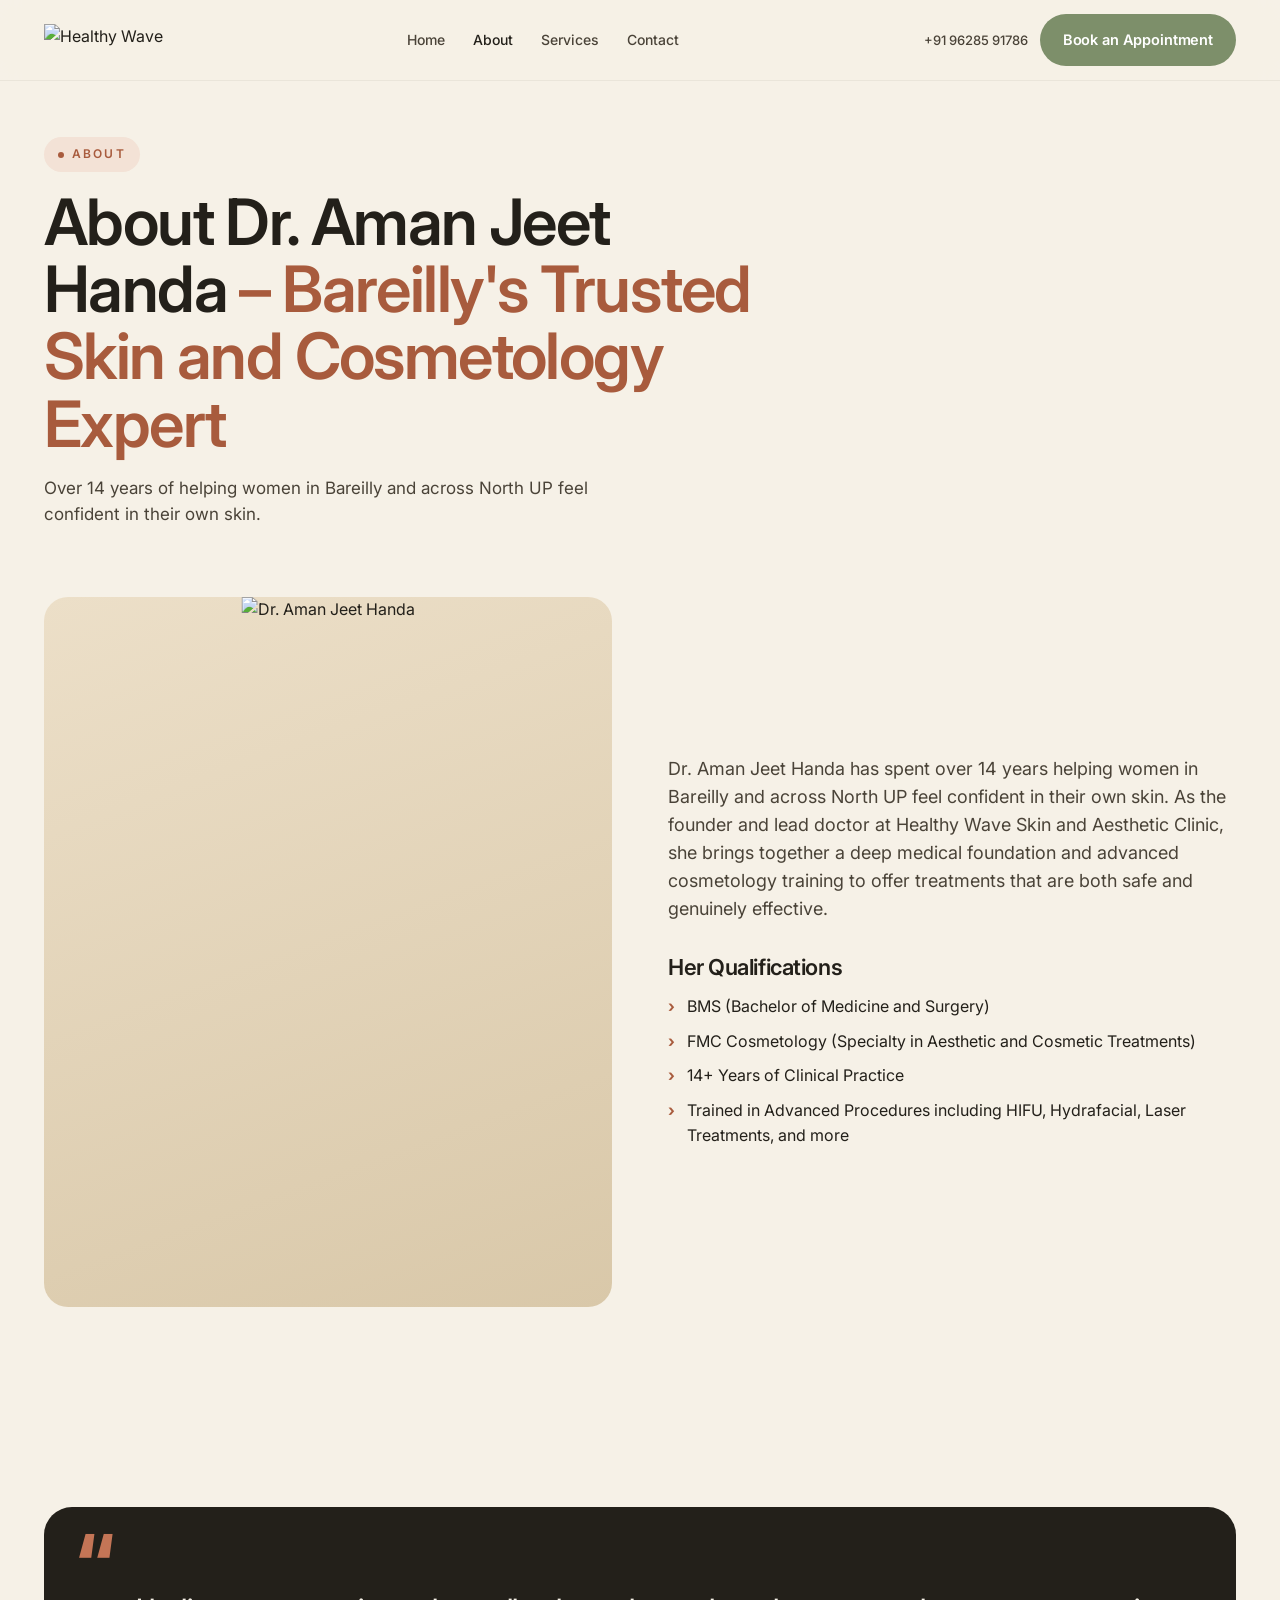
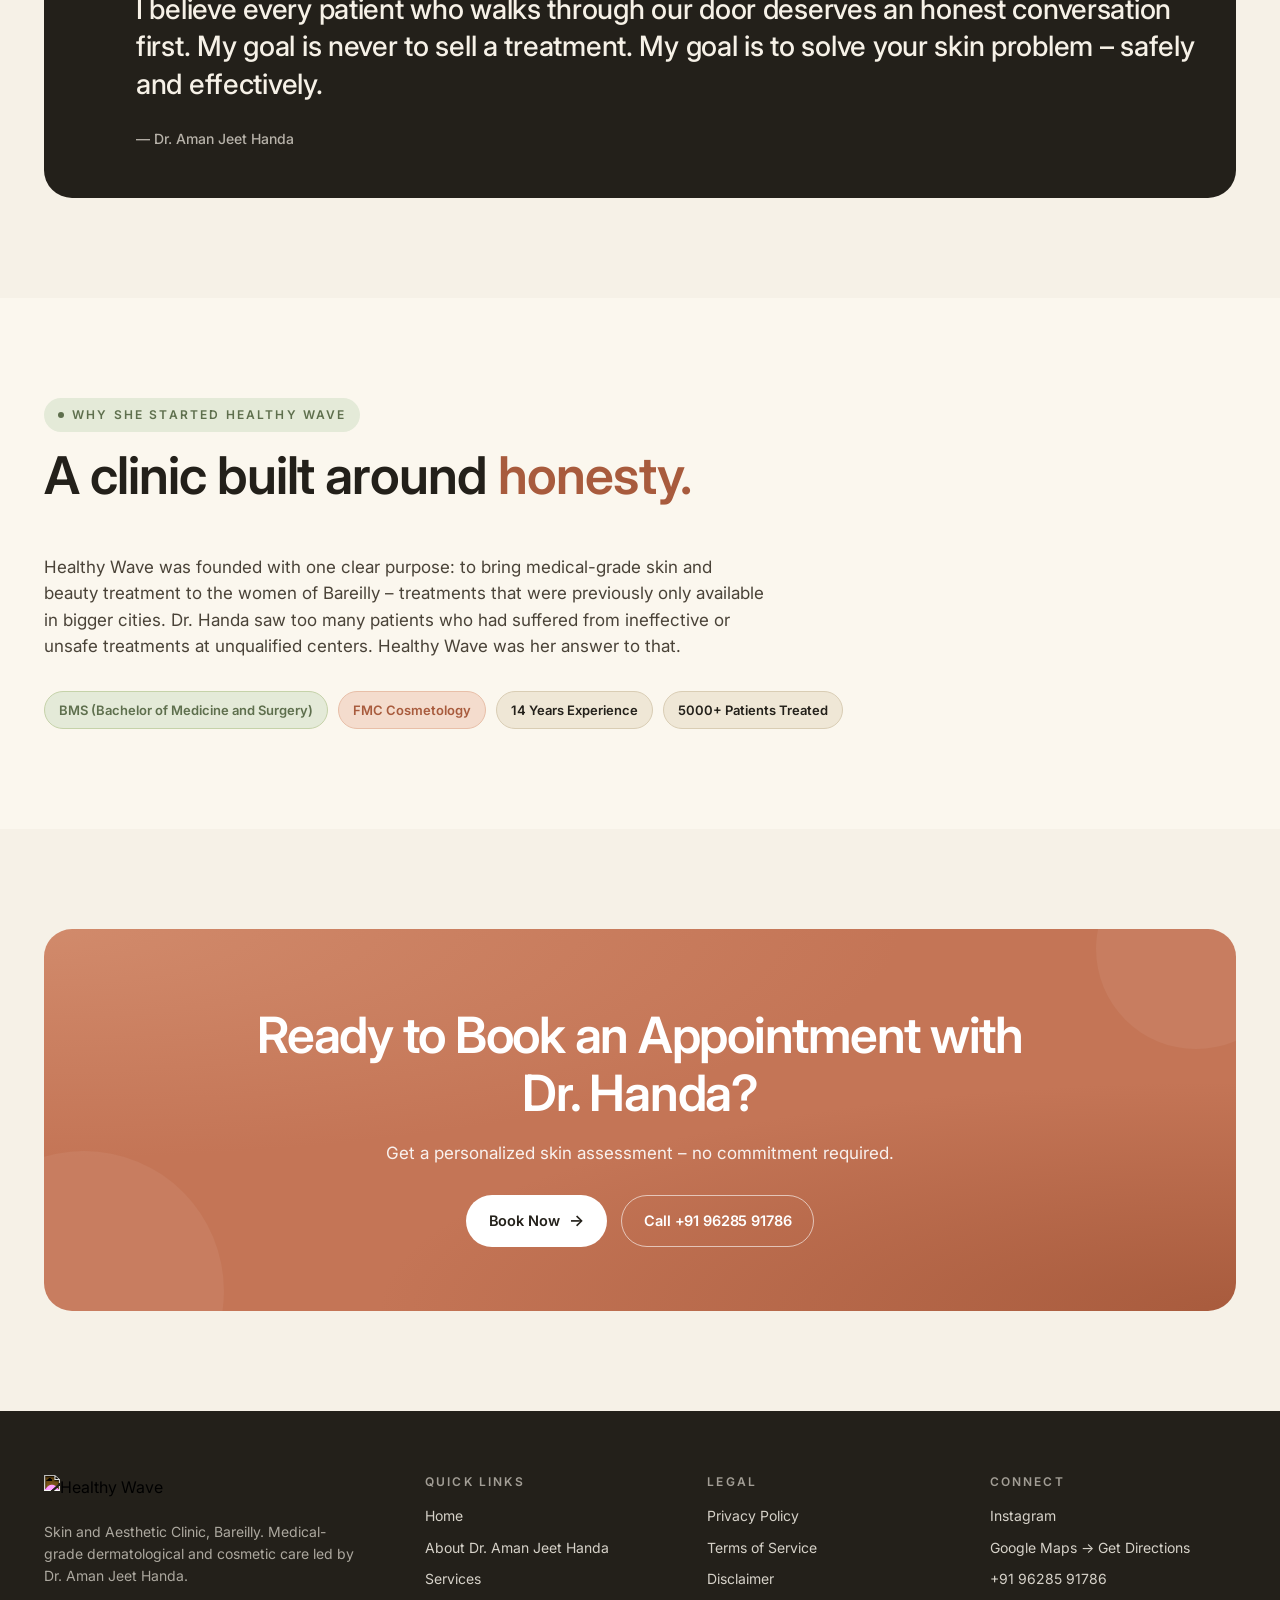
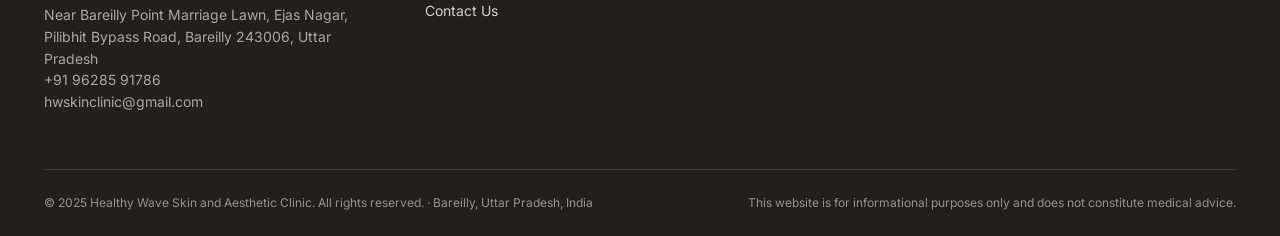
==== about.html @ a3b8bdee "Initial commit: Healthy Wave Skin and Aesthetic Clinic website" ====
<!DOCTYPE html>
<html lang="en">
<head>
<meta charset="UTF-8" />
<meta name="viewport" content="width=device-width, initial-scale=1.0" />
<title>About Dr. Aman Jeet Handa &ndash; Bareilly's Trusted Skin and Cosmetology Expert</title>
<meta name="description" content="Meet Dr. Aman Jeet Handa, founder of Healthy Wave Skin and Aesthetic Clinic in Bareilly. BMS, FMC Cosmetology, 14+ years of clinical experience." />
<link rel="preconnect" href="https://fonts.googleapis.com" />
<link rel="preconnect" href="https://fonts.gstatic.com" crossorigin />
<link href="https://fonts.googleapis.com/css2?family=Inter:wght@400;500;600;700&family=JetBrains+Mono:wght@400;500&display=swap" rel="stylesheet" />
<link rel="stylesheet" href="styles.css" />
</head>
<body>

<header class="nav">
  <div class="nav-inner">
    <a href="index.html" class="brand"><img src="assets/logo.png" alt="Healthy Wave" class="brand-logo" /></a>
    <nav class="nav-links">
      <a href="index.html">Home</a>
      <a href="about.html" class="active">About</a>
      <a href="services.html">Services</a>
      <a href="contact.html">Contact</a>
    </nav>
    <div class="nav-cta">
      <a href="tel:+919628591786" class="nav-tel">+91 96285 91786</a>
      <a href="contact.html" class="btn btn-primary">Book an Appointment</a>
      <button class="menu-btn" aria-label="Menu" id="menuBtn"><span></span></button>
    </div>
  </div>
  <div class="mobile-nav" id="mobileNav">
    <a href="index.html">Home</a><a href="about.html">About</a><a href="services.html">Services</a><a href="contact.html">Contact</a>
    <a href="tel:+919628591786">Call +91 96285 91786</a>
  </div>
</header>

<section class="page-hero">
  <div class="container">
    <span class="eyebrow dot">About</span>
    <h1>About Dr. Aman Jeet Handa <em>&ndash; Bareilly's Trusted Skin and Cosmetology Expert</em></h1>
    <p class="lead">Over 14 years of helping women in Bareilly and across North UP feel confident in their own skin.</p>
  </div>
</section>

<section style="padding-top: 12px;">
  <div class="container">
    <div class="about-hero">
      <div class="about-portrait">
        <img src="assets/dr-handa.png" alt="Dr. Aman Jeet Handa" />
      </div>
      <div>
        <p style="font-size:18px; color:var(--ink-2); margin-top:0;">Dr. Aman Jeet Handa has spent over 14 years helping women in Bareilly and across North UP feel confident in their own skin. As the founder and lead doctor at Healthy Wave Skin and Aesthetic Clinic, she brings together a deep medical foundation and advanced cosmetology training to offer treatments that are both safe and genuinely effective.</p>

        <h3 style="font-size: 22px; margin: 32px 0 14px; font-weight:600; letter-spacing:-0.02em;">Her Qualifications</h3>
        <ul style="list-style:none; padding:0; margin:0; display:flex; flex-direction:column; gap:10px;">
          <li style="display:flex; gap:12px; align-items:flex-start;"><span style="color:var(--terra-deep); font-weight:700;">&#8250;</span><span>BMS (Bachelor of Medicine and Surgery)</span></li>
          <li style="display:flex; gap:12px; align-items:flex-start;"><span style="color:var(--terra-deep); font-weight:700;">&#8250;</span><span>FMC Cosmetology (Specialty in Aesthetic and Cosmetic Treatments)</span></li>
          <li style="display:flex; gap:12px; align-items:flex-start;"><span style="color:var(--terra-deep); font-weight:700;">&#8250;</span><span>14+ Years of Clinical Practice</span></li>
          <li style="display:flex; gap:12px; align-items:flex-start;"><span style="color:var(--terra-deep); font-weight:700;">&#8250;</span><span>Trained in Advanced Procedures including HIFU, Hydrafacial, Laser Treatments, and more</span></li>
        </ul>
      </div>
    </div>
  </div>
</section>

<section>
  <div class="container">
    <div class="about-quote">
      <span class="mark">&ldquo;</span>
      <blockquote>I believe every patient who walks through our door deserves an honest conversation first. My goal is never to sell a treatment. My goal is to solve your skin problem &ndash; safely and effectively.</blockquote>
      <div class="attribution">&mdash; Dr. Aman Jeet Handa</div>
    </div>
  </div>
</section>

<section class="alt-bg">
  <div class="container">
    <div class="section-head">
      <span class="eyebrow sage dot">Why She Started Healthy Wave</span>
      <h2>A clinic built around <em style="color:var(--terra-deep); font-style:normal;">honesty.</em></h2>
    </div>
    <div style="max-width: 720px;">
      <p style="font-size: 17px; color: var(--ink-2); margin: 0;">Healthy Wave was founded with one clear purpose: to bring medical-grade skin and beauty treatment to the women of Bareilly &ndash; treatments that were previously only available in bigger cities. Dr. Handa saw too many patients who had suffered from ineffective or unsafe treatments at unqualified centers. Healthy Wave was her answer to that.</p>
    </div>

    <div class="cred-row mt-32">
      <span class="cred sage">BMS (Bachelor of Medicine and Surgery)</span>
      <span class="cred terra">FMC Cosmetology</span>
      <span class="cred">14 Years Experience</span>
      <span class="cred">5000+ Patients Treated</span>
    </div>
  </div>
</section>

<section>
  <div class="container">
    <div class="final-cta">
      <h2>Ready to Book an Appointment <em>with Dr. Handa?</em></h2>
      <p>Get a personalized skin assessment &ndash; no commitment required.</p>
      <div class="ctas">
        <a href="contact.html" class="btn btn-light">Book Now <span class="arrow">&rarr;</span></a>
        <a href="tel:+919628591786" class="btn" style="background:transparent; color:#fff; border:1px solid rgba(255,255,255,.6);">Call +91 96285 91786</a>
      </div>
    </div>
  </div>
</section>

<footer class="site">
  <div class="container">
    <div class="foot-grid">
      <div class="foot-brand">
        <a href="index.html" class="brand"><img src="assets/logo.png" alt="Healthy Wave" class="brand-logo invert" /></a>
        <p>Skin and Aesthetic Clinic, Bareilly. Medical-grade dermatological and cosmetic care led by Dr. Aman Jeet Handa.</p>
        <p style="margin-top:18px;">Near Bareilly Point Marriage Lawn, Ejas Nagar, Pilibhit Bypass Road, Bareilly 243006, Uttar Pradesh<br/><a href="tel:+919628591786">+91 96285 91786</a><br/><a href="mailto:hwskinclinic@gmail.com">hwskinclinic@gmail.com</a></p>
      </div>
      <div class="foot-col"><h5>Quick Links</h5><ul><li><a href="index.html">Home</a></li><li><a href="about.html">About Dr. Aman Jeet Handa</a></li><li><a href="services.html">Services</a></li><li><a href="contact.html">Contact Us</a></li></ul></div>
      <div class="foot-col"><h5>Legal</h5><ul><li><a href="privacy.html">Privacy Policy</a></li><li><a href="terms.html">Terms of Service</a></li><li><a href="disclaimer.html">Disclaimer</a></li></ul></div>
      <div class="foot-col"><h5>Connect</h5><ul><li><a href="https://www.instagram.com/dr.amanhanda?igsh=d2s3ZjltNW51aDdw" target="_blank" rel="noopener">Instagram</a></li><li><a href="https://maps.app.goo.gl/EHdA8AAKt6Xb3LMh7?g_st=ic" target="_blank" rel="noopener">Google Maps &rarr; Get Directions</a></li><li><a href="tel:+919628591786">+91 96285 91786</a></li></ul></div>
    </div>
    <div class="foot-bottom"><span>&copy; 2025 Healthy Wave Skin and Aesthetic Clinic. All rights reserved. &middot; Bareilly, Uttar Pradesh, India</span><span>This website is for informational purposes only and does not constitute medical advice.</span></div>
  </div>
</footer>

<script>
  const mb=document.getElementById('menuBtn'); const mn=document.getElementById('mobileNav');
  if(mb) mb.addEventListener('click', ()=>mn.classList.toggle('open'));
</script>
</body>
</html>
---- styles.css ----
/* Healthy Wave – shared styles (sans-serif system) */
:root {
  --ivory: #f6f1e7;
  --ivory-2: #efe7d6;
  --cream: #ecdfc8;
  --paper: #fbf7ee;
  --ink: #23201a;
  --ink-2: #4a4338;
  --muted: #7a715f;
  --line: #d9cdb4;
  --sage: #7d8f6a;
  --sage-deep: #5e6f4d;
  --terra: #c47556;
  --terra-deep: #a85b3d;
  --rose: #e6c0b1;
  --max: 1240px;
  --radius: 18px;
  --shadow-sm: 0 1px 2px rgba(35,32,26,.04), 0 4px 12px rgba(35,32,26,.04);
  --shadow-md: 0 6px 24px rgba(35,32,26,.08);
}

* { box-sizing: border-box; }
html, body { margin: 0; padding: 0; }
html { scroll-behavior: smooth; }
body {
  font-family: "Inter", "Manrope", system-ui, -apple-system, Segoe UI, Roboto, sans-serif;
  background: var(--ivory);
  color: var(--ink);
  font-size: 16px;
  line-height: 1.55;
  -webkit-font-smoothing: antialiased;
  text-rendering: optimizeLegibility;
}
img { max-width: 100%; display: block; }
a { color: inherit; text-decoration: none; }
button { font-family: inherit; cursor: pointer; }

.serif {
  font-family: "Inter", "Manrope", system-ui, sans-serif;
  font-weight: 600;
  letter-spacing: -0.02em;
  line-height: 1.08;
}
.italic { font-style: normal; }

h1, h2, h3, h4, h5 {
  font-family: "Inter", "Manrope", system-ui, sans-serif;
  letter-spacing: -0.02em;
  font-weight: 600;
  line-height: 1.15;
}

.eyebrow {
  display: inline-flex;
  align-items: center;
  gap: 8px;
  font-size: 12px;
  letter-spacing: 0.18em;
  text-transform: uppercase;
  color: var(--terra-deep);
  background: #f3e2d6;
  padding: 8px 14px;
  border-radius: 999px;
  font-weight: 600;
}
.eyebrow.sage { color: var(--sage-deep); background: #e4ead8; }
.eyebrow.dot::before {
  content: ""; width: 6px; height: 6px; border-radius: 50%;
  background: currentColor; display: inline-block;
}

.container { max-width: var(--max); margin: 0 auto; padding: 0 24px; }

/* BUTTONS */
.btn {
  display: inline-flex; align-items: center; gap: 10px;
  padding: 14px 22px;
  border-radius: 999px;
  font-weight: 600; font-size: 14.5px;
  letter-spacing: -0.01em;
  border: 1px solid transparent;
  transition: transform .15s ease, background .2s ease, color .2s ease, border-color .2s ease;
  white-space: nowrap;
}
.btn:hover { transform: translateY(-1px); }
.btn-primary { background: var(--sage); color: #fff; }
.btn-primary:hover { background: var(--sage-deep); }
.btn-terra { background: var(--terra); color: #fff; }
.btn-terra:hover { background: var(--terra-deep); }
.btn-ghost { background: transparent; color: var(--ink); border-color: var(--ink); }
.btn-ghost:hover { background: var(--ink); color: var(--ivory); }
.btn-light { background: #fff; color: var(--ink); }
.btn-light:hover { background: var(--ivory); }
.btn .arrow { font-size: 16px; line-height: 1; transform: translateY(-1px); }

/* NAV */
.nav {
  position: sticky; top: 0; z-index: 50;
  background: rgba(246,241,231,0.86);
  backdrop-filter: saturate(140%) blur(10px);
  -webkit-backdrop-filter: saturate(140%) blur(10px);
  border-bottom: 1px solid rgba(35,32,26,0.06);
}
.nav-inner {
  display: flex; align-items: center; justify-content: space-between;
  padding: 14px 24px;
  max-width: var(--max);
  margin: 0 auto;
  gap: 16px;
}
.brand {
  display: inline-flex; align-items: center; gap: 10px;
}
.brand-logo {
  height: 32px; width: auto; display: block;
}
.brand-logo.invert { filter: invert(1) brightness(2); }
.nav-links { display: none; gap: 28px; font-size: 14px; font-weight: 500; }
.nav-links a { color: var(--ink-2); transition: color .15s; }
.nav-links a:hover, .nav-links a.active { color: var(--ink); }
.nav-cta { display: flex; align-items: center; gap: 12px; }
.nav-tel { display: none; font-size: 13px; color: var(--ink-2); font-weight: 500; }
.menu-btn {
  background: transparent; border: 1px solid var(--ink); color: var(--ink);
  width: 40px; height: 40px; border-radius: 50%;
  display: inline-flex; align-items: center; justify-content: center;
}
.menu-btn span { width: 16px; height: 2px; background: currentColor; position: relative; display: inline-block; }
.menu-btn span::before, .menu-btn span::after {
  content:""; position:absolute; left:0; width:100%; height:2px; background:currentColor;
}
.menu-btn span::before { top:-5px; }
.menu-btn span::after { top:5px; }
.mobile-nav {
  display: none;
  border-top: 1px solid rgba(35,32,26,.08);
  padding: 12px 24px 20px;
  background: var(--ivory);
}
.mobile-nav.open { display: block; }
.mobile-nav a {
  display: block; padding: 12px 4px;
  font-size: 16px; border-bottom: 1px solid rgba(35,32,26,.06);
  font-weight: 500;
}
.mobile-nav a:last-child { border-bottom: 0; }

@media (min-width: 860px) {
  .nav-links { display: flex; }
  .nav-tel { display: inline-flex; }
  .menu-btn { display: none; }
}

/* SECTIONS */
section { padding: 72px 0; position: relative; }
@media (min-width: 860px) { section { padding: 100px 0; } }

.section-head { max-width: 760px; margin-bottom: 48px; }
.section-head h2 { margin: 14px 0 14px; font-size: clamp(32px, 4.5vw, 52px); font-weight: 600; }
.section-head .sub { color: var(--ink-2); font-size: 17px; max-width: 620px; }

/* HERO */
.hero { padding-top: 36px; padding-bottom: 60px; }
.hero-grid { display: grid; gap: 36px; grid-template-columns: 1fr; align-items: center; }
@media (min-width: 960px) {
  .hero-grid { grid-template-columns: 1.05fr 1fr; gap: 56px; }
  .hero { padding-top: 48px; padding-bottom: 96px; }
}
.hero h1 {
  font-size: clamp(40px, 6vw, 72px);
  margin: 18px 0 22px;
  font-weight: 600;
  letter-spacing: -0.025em;
  line-height: 1.05;
}
.hero h1 em { font-style: normal; color: var(--terra-deep); font-weight: 600; }
.hero p.lead { font-size: 17px; color: var(--ink-2); max-width: 540px; margin: 0 0 28px; }
.hero-ctas { display: flex; flex-wrap: wrap; gap: 14px; align-items: center; }
.hero-call { font-size: 14px; color: var(--ink-2); }
.hero-call a { color: var(--ink); border-bottom: 1px solid currentColor; padding-bottom: 1px; font-weight: 500; }
.hero-trust { margin-top: 26px; font-size: 13px; color: var(--muted); display: inline-flex; align-items: center; gap: 8px; }
.hero-trust::before { content: ""; width: 22px; height: 1px; background: var(--muted); }

.hero-stage {
  position: relative;
  aspect-ratio: 4/5;
  border-radius: 24px;
  overflow: hidden;
  background: linear-gradient(160deg, #ecdfc8 0%, #d9c8a9 100%);
}
.hero-stage img.portrait {
  position: absolute;
  bottom: 0; left: 50%;
  transform: translateX(-50%);
  height: 100%;
  width: auto;
  object-fit: contain;
  object-position: bottom center;
}
.hero-stage .pill {
  position: absolute;
  background: rgba(255,255,255,.94);
  border-radius: 999px;
  padding: 8px 14px;
  font-size: 13px; font-weight: 600;
  display: inline-flex; align-items: center; gap: 8px;
  box-shadow: var(--shadow-sm);
  z-index: 2;
}
.hero-stage .pill .dot { width: 8px; height: 8px; border-radius: 50%; background: var(--sage); }
.hero-stage .pill.terra .dot { background: var(--terra); }
.hero-stage .pill.tl { top: 18px; left: 18px; }
.hero-stage .pill.br { bottom: 22px; right: 18px; }
.hero-stage .pill.bl { bottom: 78px; left: 18px; }

.hero-side { display: none; flex-direction: column; gap: 16px; }
.hero-side .small-stage { aspect-ratio: 4/5; border-radius: 22px; overflow: hidden; background: var(--ivory-2); position: relative; }
.hero-side .card { background: #fff; border-radius: 18px; padding: 18px; box-shadow: var(--shadow-sm); }
.hero-side .card h4 { margin: 0 0 4px; font-size: 18px; font-weight: 600; }
.hero-side .card p { margin: 0; font-size: 13px; color: var(--ink-2); }
.hero-side .play { display: inline-flex; align-items: center; gap: 10px; margin-top: 10px; font-size: 13px; font-weight: 600; }
.hero-side .play .ring {
  width: 36px; height: 36px; border-radius: 50%;
  background: var(--terra); color: #fff;
  display: inline-flex; align-items: center; justify-content: center;
  font-size: 12px;
}

@media (min-width: 1100px) {
  .hero-grid { grid-template-columns: 1fr 1.05fr 0.7fr; }
  .hero-side { display: flex; }
}

/* IMAGE PLACEHOLDERS */
.img-ph {
  position: relative; width: 100%; height: 100%;
  background:
    repeating-linear-gradient(135deg, rgba(35,32,26,0.04) 0 12px, rgba(35,32,26,0.0) 12px 26px),
    linear-gradient(160deg, var(--cream) 0%, var(--ivory-2) 100%);
  display: flex; align-items: center; justify-content: center;
  color: var(--ink-2);
}
.img-ph.sage { background: repeating-linear-gradient(135deg, rgba(35,32,26,0.05) 0 12px, rgba(35,32,26,0) 12px 26px), linear-gradient(160deg, #d3dec1 0%, #aebd95 100%); }
.img-ph.terra { background: repeating-linear-gradient(135deg, rgba(255,255,255,.06) 0 12px, rgba(255,255,255,0) 12px 26px), linear-gradient(160deg, #e2a98e 0%, #c47556 100%); color: #fff; }
.img-ph.dark { background: repeating-linear-gradient(135deg, rgba(255,255,255,0.04) 0 12px, rgba(255,255,255,0) 12px 26px), linear-gradient(160deg, #3a3528 0%, #23201a 100%); color: var(--ivory); }
.img-ph .label {
  font-family: "JetBrains Mono", ui-monospace, Menlo, Consolas, monospace;
  font-size: 11px; letter-spacing: 0.06em; text-transform: uppercase;
  background: rgba(255,255,255,.7);
  padding: 6px 10px; border-radius: 4px;
  color: var(--ink);
}
.img-ph.terra .label, .img-ph.dark .label, .img-ph.sage .label { background: rgba(255,255,255,.85); }

/* TRUST BAR */
.trust { background: var(--ink); color: var(--ivory); border-radius: 24px; padding: 28px 24px; }
.trust-grid { display: grid; gap: 24px; grid-template-columns: repeat(2, 1fr); }
@media (min-width: 760px) { .trust-grid { grid-template-columns: repeat(4, 1fr); } }
.trust-item .num {
  font-family: "Inter", "Manrope", sans-serif;
  font-weight: 600;
  font-size: clamp(32px, 4.2vw, 46px); line-height: 1;
  color: #fff; letter-spacing: -0.03em;
}
.trust-item .num em { font-style: normal; color: var(--rose); font-weight: 600; }
.trust-item .lbl { margin-top: 10px; font-size: 13px; color: rgba(246,241,231,.7); }

/* CONCERN GRID */
.concerns { display: grid; gap: 14px; grid-template-columns: 1fr 1fr; }
@media (min-width: 720px) { .concerns { grid-template-columns: repeat(3, 1fr); } }
@media (min-width: 1000px) { .concerns { grid-template-columns: repeat(5, 1fr); } }
.concern-card {
  background: #fff;
  border: 1px solid var(--line);
  border-radius: 16px;
  padding: 22px 18px;
  display: flex; flex-direction: column; gap: 14px;
  min-height: 150px;
  transition: transform .2s ease, border-color .2s ease, background .2s ease;
}
.concern-card:hover { transform: translateY(-2px); border-color: var(--sage); background: #fdfbf5; }
.concern-card .glyph {
  width: 40px; height: 40px; border-radius: 12px;
  background: var(--ivory-2);
  display: inline-flex; align-items: center; justify-content: center;
  color: var(--sage-deep);
  flex: none;
}
.concern-card .glyph svg { width: 22px; height: 22px; }
.concern-card .glyph.terra { background: #f4dccd; color: var(--terra-deep); }
.concern-card h3 { margin: 0; font-size: 15px; font-weight: 600; line-height: 1.3; letter-spacing: -0.01em; }

/* TREATMENTS */
.treatments { display: grid; gap: 16px; grid-template-columns: 1fr; }
@media (min-width: 720px) { .treatments { grid-template-columns: repeat(2, 1fr); } }
@media (min-width: 1000px) { .treatments { grid-template-columns: repeat(3, 1fr); } }
.treatment {
  background: var(--paper);
  border-radius: 22px;
  padding: 28px;
  display: flex; flex-direction: column; gap: 14px;
  border: 1px solid var(--line);
  position: relative;
  transition: background .2s ease, transform .2s ease;
}
.treatment:hover { background: #fff; transform: translateY(-2px); }
.treatment .num { font-weight: 600; color: var(--terra-deep); font-size: 13px; letter-spacing: 0.08em; }
.treatment h3 { margin: 0; font-size: 22px; font-weight: 600; letter-spacing: -0.02em; line-height: 1.2; }
.treatment p { margin: 0; color: var(--ink-2); font-size: 15px; }
.treatment .arrow {
  position: absolute; top: 24px; right: 24px;
  width: 36px; height: 36px; border-radius: 50%;
  border: 1px solid var(--line);
  display: inline-flex; align-items: center; justify-content: center;
  transition: background .2s, color .2s;
}
.treatment:hover .arrow { background: var(--ink); color: var(--ivory); border-color: var(--ink); }

/* WHY US */
.reasons { display: grid; gap: 18px; grid-template-columns: 1fr; }
@media (min-width: 720px) { .reasons { grid-template-columns: repeat(2, 1fr); } }
.reason { background: #fff; border-radius: 22px; padding: 32px; border: 1px solid var(--line); display: flex; flex-direction: column; gap: 16px; }
.reason .glyph {
  width: 44px; height: 44px; border-radius: 12px;
  background: #e4ead8; color: var(--sage-deep);
  display: inline-flex; align-items: center; justify-content: center;
  font-size: 18px; font-weight: 700;
}
.reason .glyph svg { width: 22px; height: 22px; }
.reason:nth-child(2) .glyph { background: #f4dccd; color: var(--terra-deep); }
.reason:nth-child(3) .glyph { background: #e6dfcc; color: var(--ink); }
.reason:nth-child(4) .glyph { background: #efe2db; color: var(--terra-deep); }
.reason h3 { margin: 0; font-size: 22px; font-weight: 600; letter-spacing: -0.02em; line-height: 1.2; }
.reason p { margin: 0; color: var(--ink-2); font-size: 15px; }

/* DOCTOR */
.doctor { display: grid; gap: 36px; grid-template-columns: 1fr; align-items: start; }
@media (min-width: 960px) { .doctor { grid-template-columns: 0.85fr 1fr; gap: 64px; } }
.doctor-portrait {
  aspect-ratio: 4/5; border-radius: 24px; overflow: hidden;
  background: linear-gradient(160deg, #ecdfc8 0%, #d9c8a9 100%);
  position: relative;
}
.doctor-portrait img {
  position: absolute; bottom: 0; left: 50%;
  transform: translateX(-50%);
  height: 100%; width: auto; object-fit: contain; object-position: bottom center;
}
.doctor-portrait .badge {
  position: absolute; left: 18px; bottom: 18px;
  background: rgba(255,255,255,.94);
  padding: 12px 14px; border-radius: 14px;
  font-size: 12px; font-weight: 600;
  box-shadow: var(--shadow-sm);
  z-index: 2;
}
.doctor-portrait .badge .name { font-size: 16px; font-weight: 700; display: block; }
.doctor h2 { font-size: clamp(34px, 4.5vw, 52px); margin: 12px 0 22px; font-weight: 600; letter-spacing: -0.025em; }
.doctor p { color: var(--ink-2); font-size: 16px; margin: 0 0 16px; }
.cred-row { display: flex; flex-wrap: wrap; gap: 10px; margin-top: 24px; }
.cred {
  background: var(--ivory-2);
  border: 1px solid var(--line);
  padding: 8px 14px; border-radius: 999px;
  font-size: 13px; font-weight: 600;
}
.cred.sage { background: #e4ead8; border-color: #c5d2a9; color: var(--sage-deep); }
.cred.terra { background: #f4dccd; border-color: #e8bfa8; color: var(--terra-deep); }

/* TESTIMONIALS */
.testi-grid { display: grid; gap: 20px; grid-template-columns: 1fr; }
@media (min-width: 760px) { .testi-grid { grid-template-columns: repeat(3, 1fr); } }
.testi { background: #fff; border-radius: 18px; padding: 28px; position: relative; box-shadow: var(--shadow-sm); border: 1px solid var(--line); }
.testi:nth-child(2) { transform: rotate(-1deg); background: #fdf5e8; }
.testi:nth-child(3) { transform: rotate(0.6deg); }
.testi .quote {
  font-size: 16px; font-weight: 500;
  line-height: 1.45;
  color: var(--ink);
  margin: 0 0 24px;
  letter-spacing: -0.005em;
}
.testi .who { display: flex; align-items: center; gap: 12px; font-size: 13px; }
.testi .avatar {
  width: 36px; height: 36px; border-radius: 50%;
  background: var(--cream);
  display: inline-flex; align-items: center; justify-content: center;
  font-size: 14px; font-weight: 700;
  color: var(--terra-deep);
}
.testi .avatar.sage { background: #cdd9b6; color: var(--sage-deep); }
.testi .avatar.terra { background: #efc8b4; color: var(--terra-deep); }
.testi .who-name { font-weight: 600; }
.testi .who-loc { color: var(--muted); }
.testi .pin {
  position: absolute; top: -8px; left: 22px;
  width: 14px; height: 14px; border-radius: 50%;
  background: var(--terra);
  box-shadow: 0 4px 8px rgba(196,117,86,.4);
}
.testi:nth-child(2) .pin { background: var(--sage); box-shadow: 0 4px 8px rgba(125,143,106,.4); }

/* FAQ */
.faq { display: grid; gap: 56px; grid-template-columns: 1fr; }
@media (min-width: 900px) { .faq { grid-template-columns: 0.7fr 1fr; gap: 72px; } }
.faq-list { display: flex; flex-direction: column; }
.faq-item { border-top: 1px solid var(--line); padding: 22px 0; }
.faq-item:last-child { border-bottom: 1px solid var(--line); }
.faq-q {
  display: flex; align-items: center; justify-content: space-between;
  cursor: pointer; gap: 18px;
  font-size: 17px; font-weight: 600; line-height: 1.35;
  letter-spacing: -0.01em;
  color: var(--ink); list-style: none;
}
.faq-q::-webkit-details-marker { display: none; }
.faq-q .plus {
  flex: none;
  width: 32px; height: 32px; border-radius: 50%;
  border: 1px solid var(--ink-2);
  display: inline-flex; align-items: center; justify-content: center;
  font-size: 16px; transition: transform .2s;
}
details[open] .faq-q .plus { transform: rotate(45deg); background: var(--ink); color: var(--ivory); border-color: var(--ink); }
.faq-a { margin-top: 14px; color: var(--ink-2); font-size: 15px; max-width: 60ch; }

/* FINAL CTA */
.final-cta {
  background:
    radial-gradient(120% 100% at 0% 0%, #d18a6b 0%, transparent 60%),
    radial-gradient(120% 100% at 100% 100%, #a85b3d 0%, transparent 60%),
    var(--terra);
  color: #fff;
  border-radius: 28px;
  padding: 64px 32px;
  text-align: center;
  position: relative; overflow: hidden;
}
.final-cta::before, .final-cta::after { content: ""; position: absolute; border-radius: 50%; background: rgba(255,255,255,.06); }
.final-cta::before { width: 280px; height: 280px; left: -100px; bottom: -120px; }
.final-cta::after { width: 200px; height: 200px; right: -60px; top: -80px; }
.final-cta h2 { font-size: clamp(32px, 4.5vw, 50px); margin: 14px auto 18px; max-width: 780px; font-weight: 600; letter-spacing: -0.025em; }
.final-cta h2 em { font-style: normal; }
.final-cta p { max-width: 560px; margin: 0 auto 28px; opacity: .9; font-size: 17px; }
.final-cta .ctas { display: inline-flex; flex-wrap: wrap; gap: 14px; justify-content: center; }

/* FOOTER */
footer.site { background: var(--ink); color: var(--ivory); padding: 64px 0 24px; }
.foot-grid { display: grid; gap: 36px; grid-template-columns: 1fr; }
@media (min-width: 760px) { .foot-grid { grid-template-columns: 1.4fr 1fr 1fr 1fr; } }
.foot-brand .brand { color: #fff; }
.foot-brand p { color: rgba(246,241,231,.65); margin: 14px 0 0; font-size: 14px; max-width: 320px; }
.foot-brand a { color: rgba(246,241,231,.65); }
.foot-brand a:hover { color: #fff; }
.foot-col h5 { font-size: 12px; letter-spacing: 0.18em; text-transform: uppercase; color: rgba(246,241,231,.6); margin: 0 0 16px; font-weight: 600; }
.foot-col ul { list-style: none; padding: 0; margin: 0; display: flex; flex-direction: column; gap: 10px; font-size: 14px; }
.foot-col a { color: rgba(246,241,231,.85); }
.foot-col a:hover { color: #fff; }
.foot-bottom {
  margin-top: 56px; padding-top: 24px;
  border-top: 1px solid rgba(246,241,231,.12);
  font-size: 12px; color: rgba(246,241,231,.55);
  display: flex; justify-content: space-between; gap: 16px; flex-wrap: wrap;
}

/* LEGAL */
.legal { padding: 56px 0 96px; }
.legal h1 { font-size: clamp(36px, 5vw, 60px); letter-spacing: -0.025em; margin: 24px 0 6px; font-weight: 600; }
.legal .meta { color: var(--muted); font-size: 14px; margin-bottom: 32px; }
.legal-body { max-width: 760px; }
.legal-body h2 { font-size: 24px; margin: 48px 0 12px; font-weight: 600; letter-spacing: -0.02em; }
.legal-body h3 { font-size: 17px; margin: 28px 0 8px; font-weight: 600; }
.legal-body p, .legal-body li { color: var(--ink-2); font-size: 16px; line-height: 1.7; }
.legal-body ul { padding-left: 22px; }
.legal-body blockquote { margin: 18px 0; padding: 16px 22px; border-left: 3px solid var(--terra); background: var(--paper); color: var(--ink-2); border-radius: 4px; }
.legal-body a { border-bottom: 1px solid currentColor; }

/* PAGE HEADERS */
.page-hero { padding: 56px 0 40px; position: relative; }
.page-hero h1 {
  font-size: clamp(38px, 5.5vw, 64px);
  margin: 16px 0 18px;
  letter-spacing: -0.025em;
  font-weight: 600;
  max-width: 18ch;
  line-height: 1.05;
}
.page-hero h1 em { font-style: normal; color: var(--terra-deep); font-weight: 600; }
.page-hero .lead { color: var(--ink-2); font-size: 17px; max-width: 620px; }

/* ABOUT */
.about-hero { display: grid; gap: 36px; grid-template-columns: 1fr; }
@media (min-width: 960px) { .about-hero { grid-template-columns: 1fr 1fr; gap: 56px; align-items: center; } }
.about-portrait {
  aspect-ratio: 4/5; border-radius: 24px; overflow: hidden;
  background: linear-gradient(160deg, #ecdfc8 0%, #d9c8a9 100%);
  position: relative;
}
.about-portrait img {
  position: absolute; bottom: 0; left: 50%;
  transform: translateX(-50%);
  height: 100%; width: auto; object-fit: contain; object-position: bottom center;
}
.about-quote { background: var(--ink); color: var(--ivory); border-radius: 28px; padding: 48px 36px; position: relative; }
.about-quote .mark { font-size: 88px; line-height: .8; color: var(--terra); position: absolute; top: 24px; left: 32px; font-weight: 700; }
.about-quote blockquote { font-size: clamp(20px, 2.4vw, 28px); font-weight: 500; line-height: 1.35; margin: 36px 0 24px; padding-left: 56px; letter-spacing: -0.01em; }
.about-quote .attribution { font-size: 14px; color: rgba(246,241,231,.7); padding-left: 56px; font-weight: 500; }

/* SERVICES */
.svc-card { background: #fff; border: 1px solid var(--line); border-radius: 22px; padding: 28px; display: flex; flex-direction: column; gap: 14px; }
.svc-card h3 { font-size: 22px; margin: 0; font-weight: 600; letter-spacing: -0.02em; line-height: 1.2; }
.svc-card .who { color: var(--terra-deep); font-size: 12px; font-weight: 600; text-transform: uppercase; letter-spacing: .12em; }
.svc-card p { color: var(--ink-2); margin: 0; font-size: 15px; }
.svc-card .link { margin-top: auto; padding-top: 12px; font-size: 14px; font-weight: 600; color: var(--ink); display: inline-flex; align-items: center; gap: 6px; border-top: 1px solid var(--line); }
.svc-card .num { font-weight: 600; color: var(--terra-deep); font-size: 13px; letter-spacing: 0.08em; }

/* CONTACT */
.contact-grid { display: grid; gap: 36px; grid-template-columns: 1fr; }
@media (min-width: 960px) { .contact-grid { grid-template-columns: 1fr 1fr; gap: 56px; } }
.info-card { background: var(--paper); border: 1px solid var(--line); border-radius: 22px; padding: 28px; display: flex; flex-direction: column; gap: 18px; }
.info-row { display: flex; gap: 14px; align-items: flex-start; }
.info-row .glyph { width: 38px; height: 38px; border-radius: 10px; background: var(--ivory-2); display: inline-flex; align-items: center; justify-content: center; flex: none; color: var(--sage-deep); }
.info-row .glyph svg { width: 18px; height: 18px; }
.info-row strong { display: block; font-size: 14px; margin-bottom: 4px; font-weight: 600; }
.info-row span { color: var(--ink-2); font-size: 15px; }
.info-row a { border-bottom: 1px solid currentColor; }
.map-ph { height: 320px; border-radius: 18px; overflow: hidden; }
.map-ph iframe { width: 100%; height: 100%; border: 0; display: block; }

.form-card { background: #fff; border: 1px solid var(--line); border-radius: 22px; padding: 28px; }
.form-card h3 { font-size: 22px; margin: 0 0 6px; font-weight: 600; letter-spacing: -0.02em; }
.form-card .subtle { color: var(--ink-2); margin: 0 0 22px; font-size: 14px; }
.field { display: flex; flex-direction: column; gap: 6px; margin-bottom: 16px; }
.field label { font-size: 13px; font-weight: 600; color: var(--ink); }
.field input, .field select, .field textarea {
  font-family: inherit; font-size: 15px;
  padding: 12px 14px;
  border: 1px solid var(--line);
  border-radius: 12px; background: var(--ivory);
  color: var(--ink);
  transition: border-color .15s, background .15s;
}
.field input:focus, .field select:focus, .field textarea:focus { outline: none; border-color: var(--sage); background: #fff; }
.field-row { display: grid; gap: 16px; grid-template-columns: 1fr; }
@media (min-width: 600px) { .field-row { grid-template-columns: 1fr 1fr; } }
.form-card button[type="submit"] {
  width: 100%; margin-top: 6px;
  padding: 16px; font-size: 15px; font-weight: 600;
  background: var(--ink); color: var(--ivory);
  border: 0; border-radius: 999px;
}
.form-card .reassure { font-size: 12px; color: var(--muted); margin: 14px 0 0; text-align: center; }
.form-success { background: #e4ead8; color: var(--sage-deep); padding: 14px; border-radius: 12px; font-size: 14px; font-weight: 600; text-align: center; margin-top: 8px; }

/* UTILITIES */
.text-center { text-align: center; }
.mt-0 { margin-top: 0; }
.mt-12 { margin-top: 12px; }
.mt-24 { margin-top: 24px; }
.mt-32 { margin-top: 32px; }
.section-divider { height: 1px; background: var(--line); margin: 0; border: 0; }
.tag-row { display: flex; flex-wrap: wrap; gap: 8px; }
.tag { background: #fff; border: 1px solid var(--line); padding: 8px 14px; border-radius: 999px; font-size: 13px; color: var(--ink-2); }
.alt-bg { background: var(--paper); }
.dark-bg { background: var(--ink); color: var(--ivory); }
.dark-bg .eyebrow.sage { background: rgba(125,143,106,.2); color: #c5d2a9; }
.dark-bg p { color: rgba(246,241,231,.75); }

/* hours block */
.hours-list { display: flex; flex-direction: column; gap: 4px; color: var(--ink-2); font-size: 14px; }
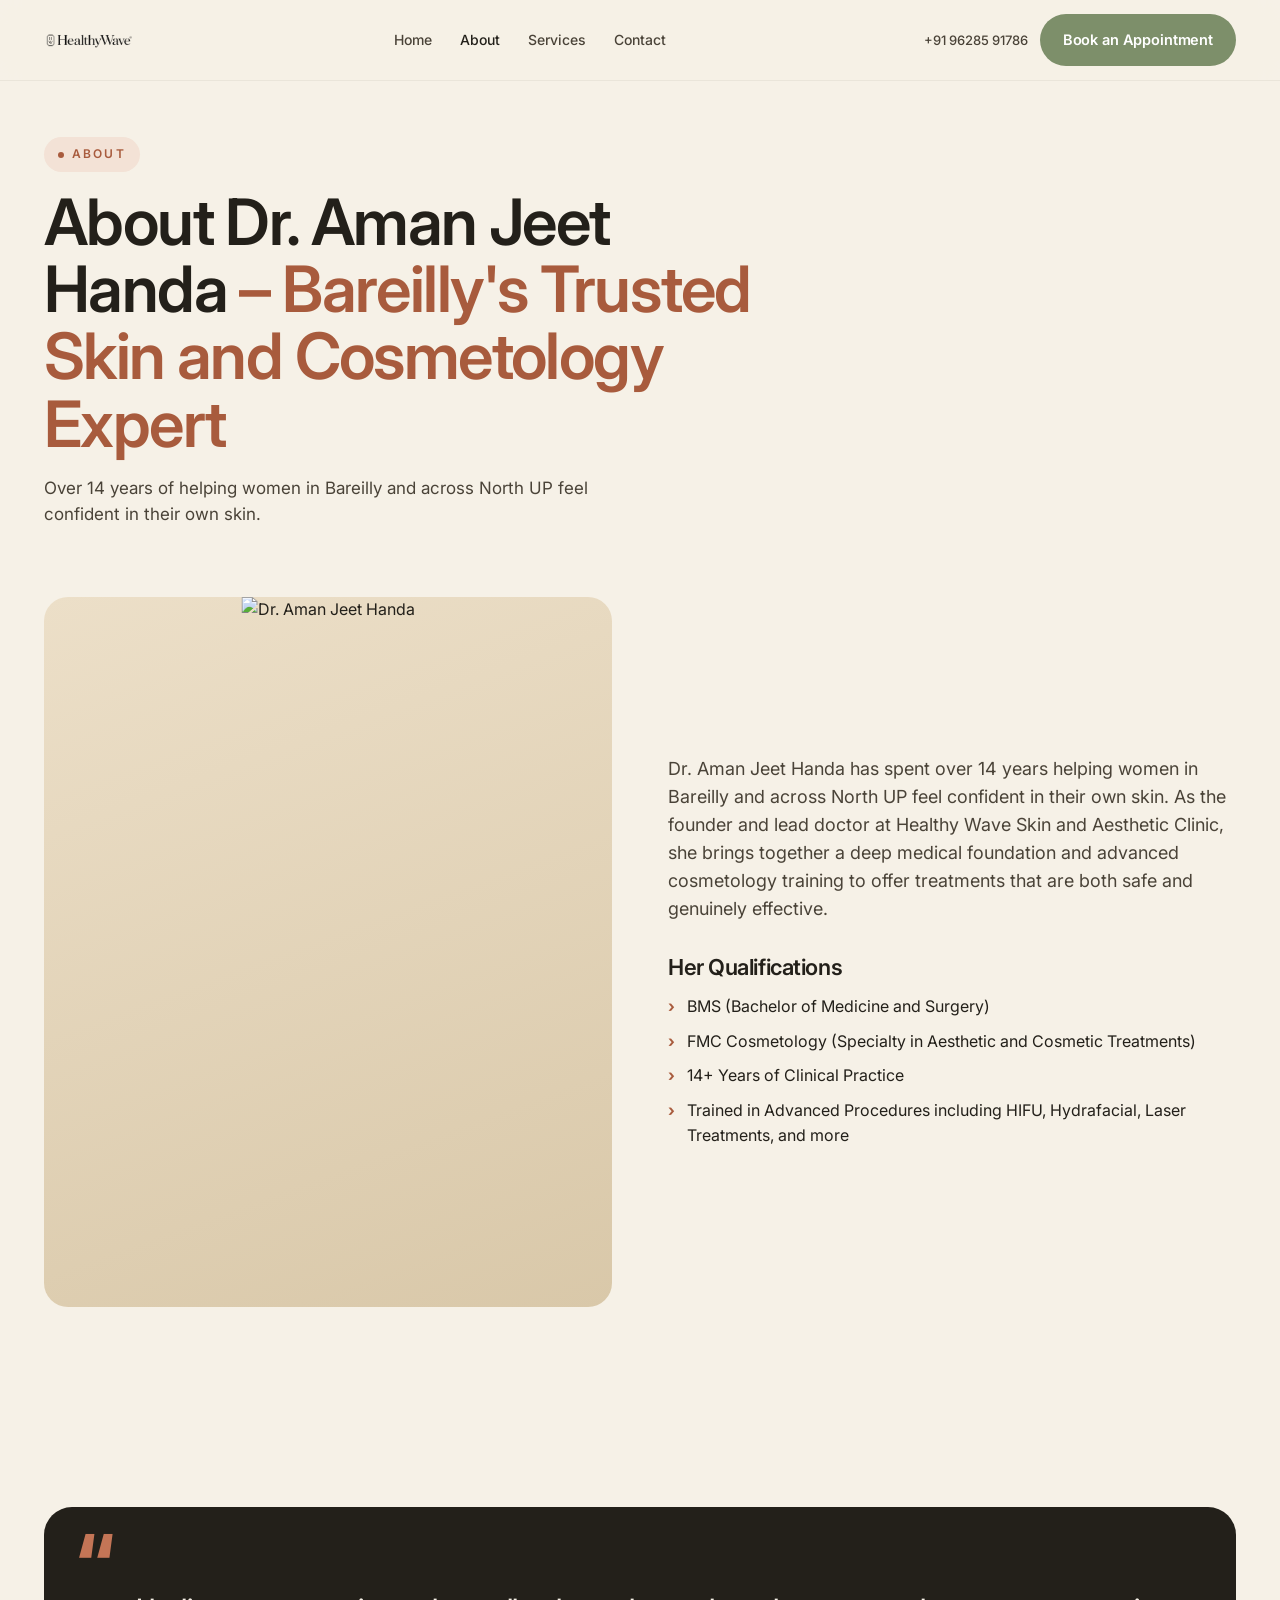
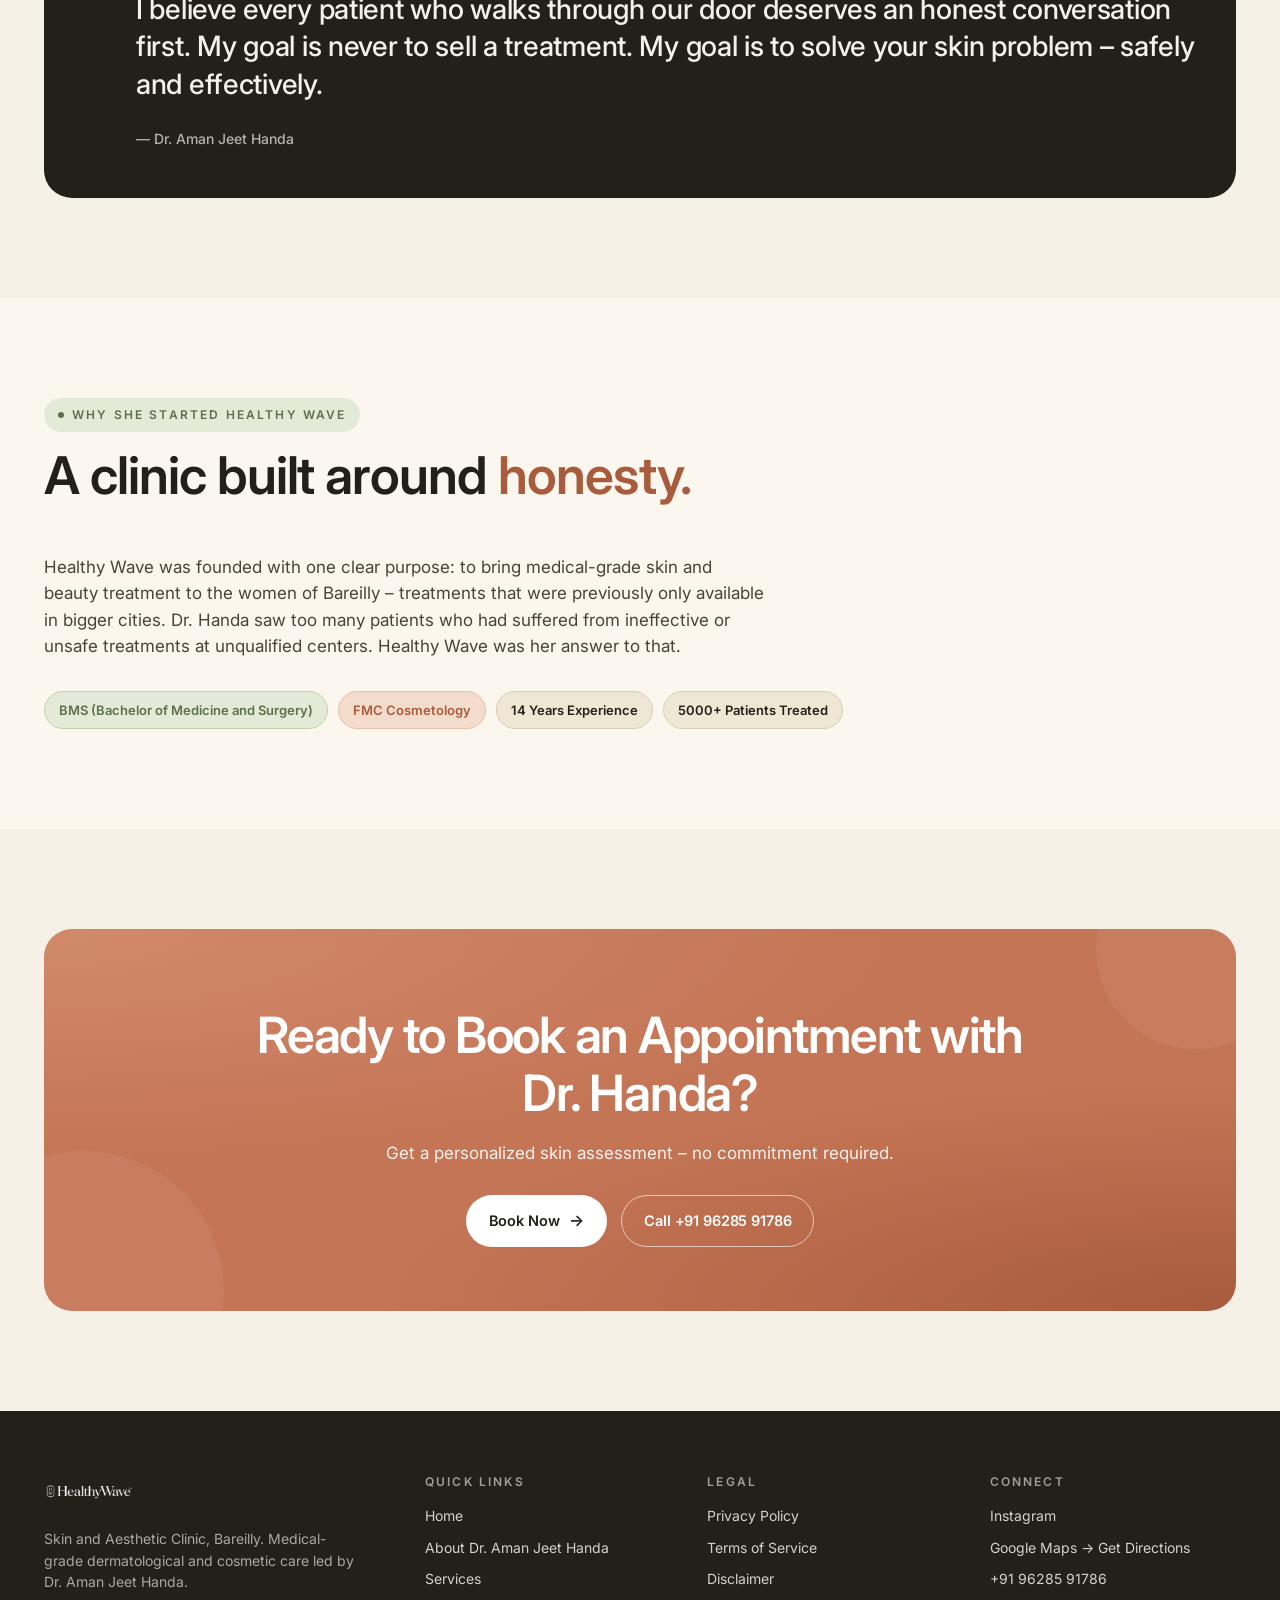
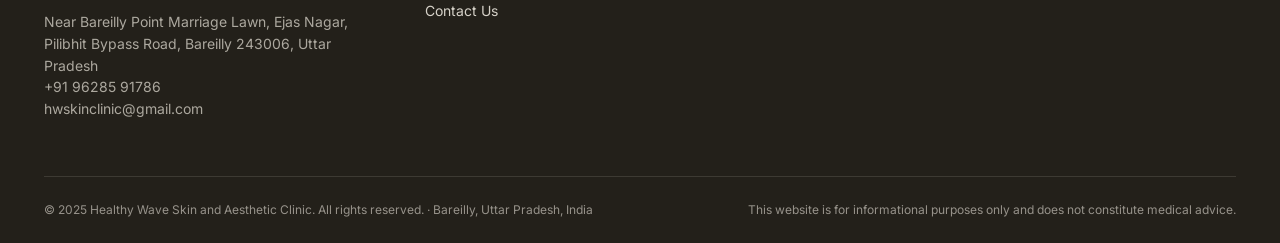
==== commit 9fb53463: "Add Google Ads tag (AW-16514287301) to all pages Co-Authored-By: Claude Sonnet 4.6 <noreply@anthropi" ====
--- a/about.html
+++ b/about.html
@@ -1,6 +1,14 @@
 <!DOCTYPE html>
 <html lang="en">
 <head>
+<!-- Google tag (gtag.js) -->
+<script async src="https://www.googletagmanager.com/gtag/js?id=AW-16514287301"></script>
+<script>
+  window.dataLayer = window.dataLayer || [];
+  function gtag(){dataLayer.push(arguments);}
+  gtag('js', new Date());
+  gtag('config', 'AW-16514287301');
+</script>
 <meta charset="UTF-8" />
 <meta name="viewport" content="width=device-width, initial-scale=1.0" />
 <title>About Dr. Aman Jeet Handa &ndash; Bareilly's Trusted Skin and Cosmetology Expert</title>
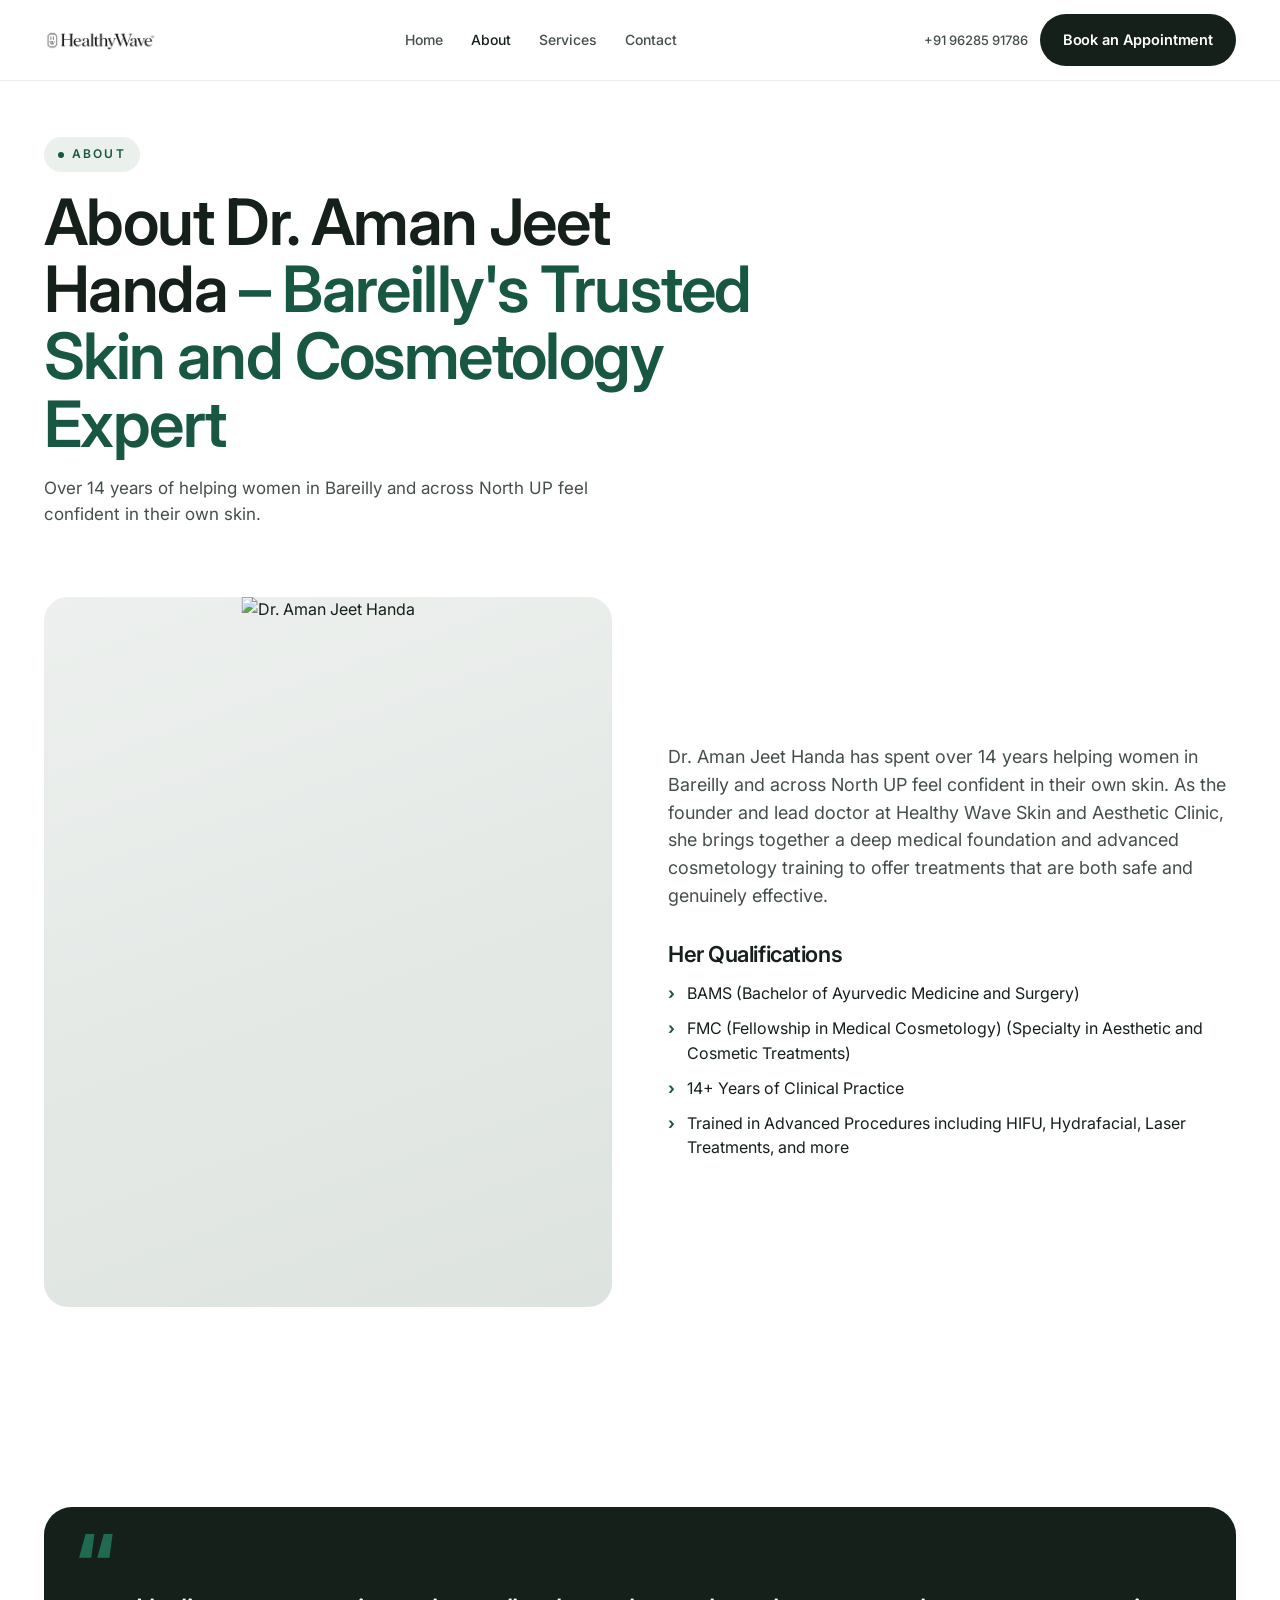
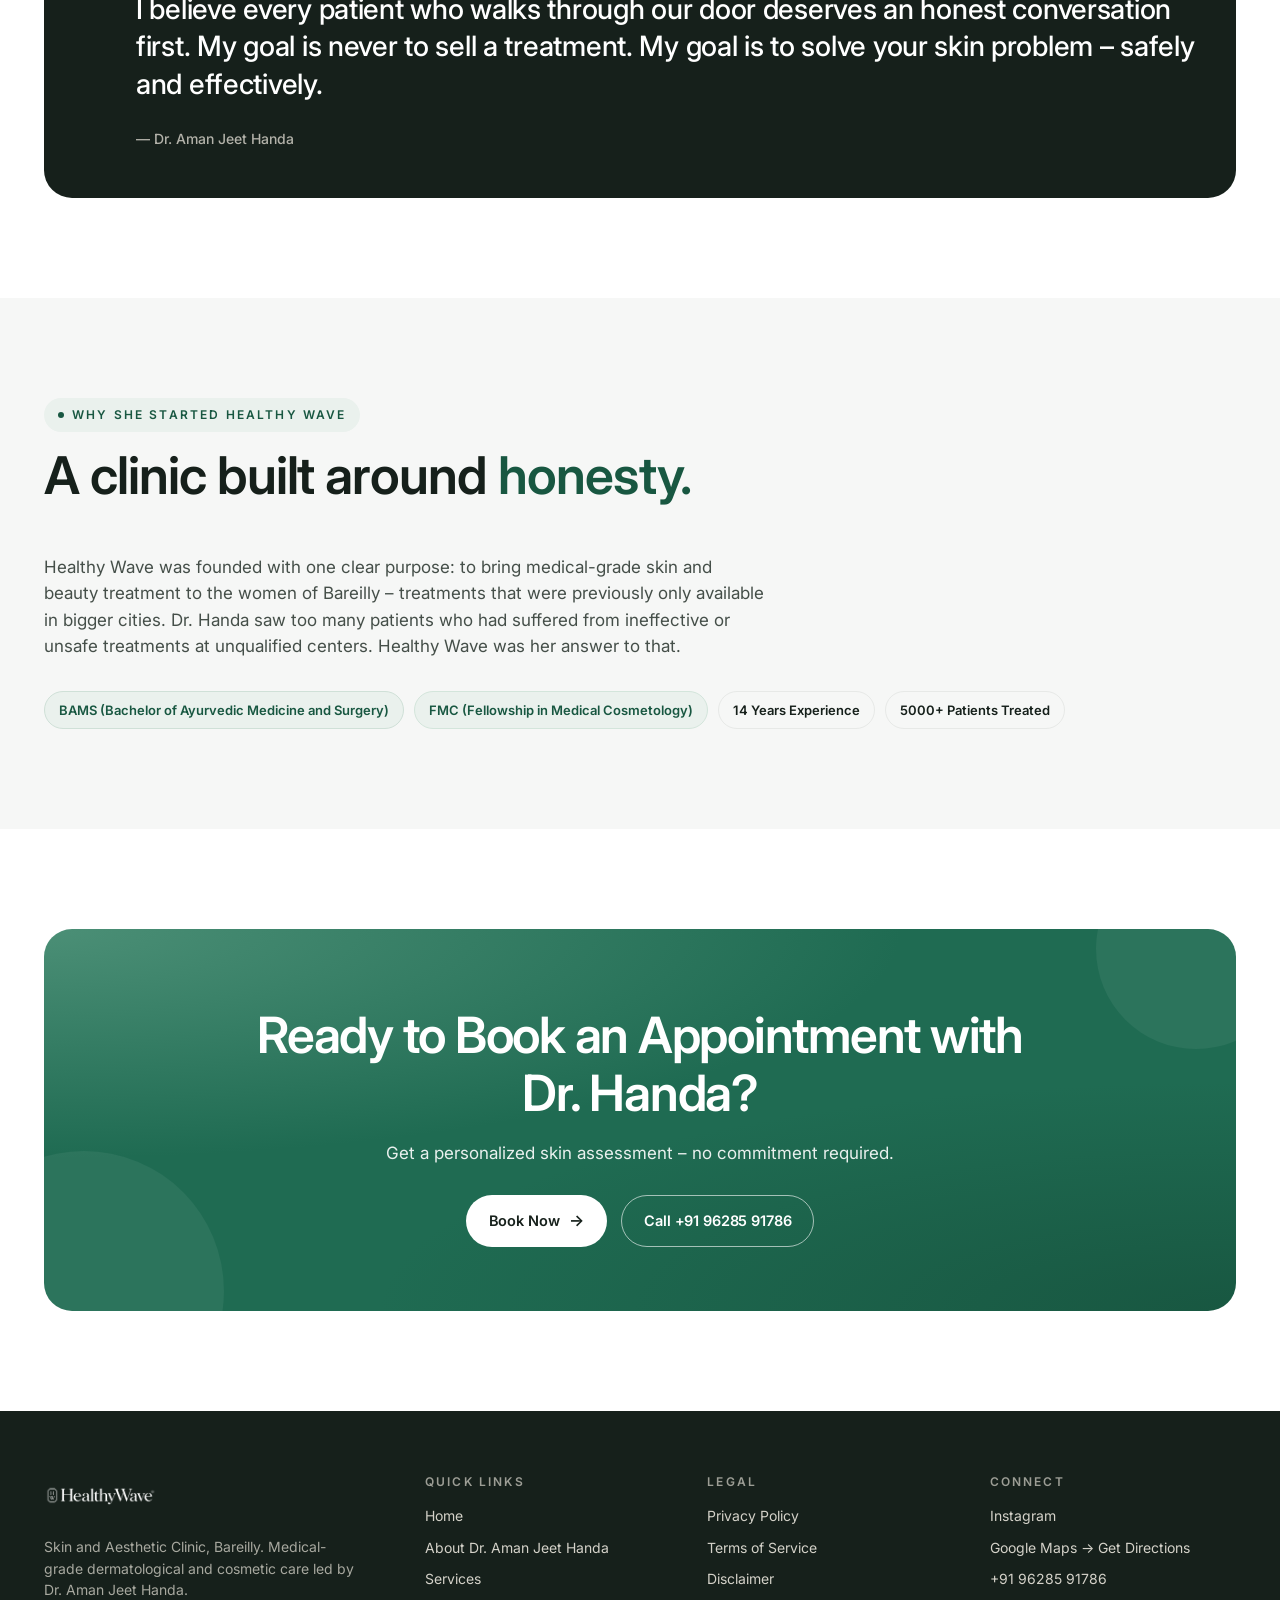
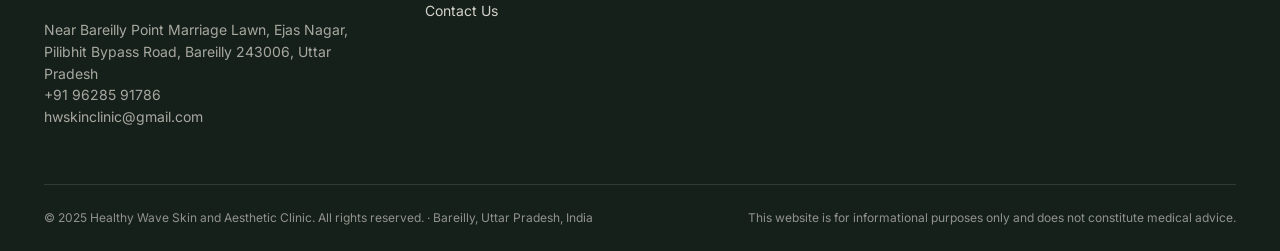
==== commit 2862d92a: "Add /book appointment page wired to the desk app Replaces the seven-field form buried at the bottom " ====
--- a/about.html
+++ b/about.html
@@ -9,14 +9,57 @@
   gtag('js', new Date());
   gtag('config', 'AW-16514287301');
 </script>
+<script>
+function gtag_report_conversion(url) {
+  var callback = function () {
+    if (typeof(url) != 'undefined') {
+      window.location = url;
+    }
+  };
+  gtag('event', 'conversion', {
+      'send_to': 'AW-16514287301/3YUGCIzWwaocEMWN0MI9',
+      'value': 1.0,
+      'currency': 'INR',
+      'event_callback': callback
+  });
+  return false;
+}
+</script>
 <meta charset="UTF-8" />
 <meta name="viewport" content="width=device-width, initial-scale=1.0" />
 <title>About Dr. Aman Jeet Handa &ndash; Bareilly's Trusted Skin and Cosmetology Expert</title>
-<meta name="description" content="Meet Dr. Aman Jeet Handa, founder of Healthy Wave Skin and Aesthetic Clinic in Bareilly. BMS, FMC Cosmetology, 14+ years of clinical experience." />
+<meta name="description" content="Meet Dr. Aman Jeet Handa, founder of Healthy Wave Skin and Aesthetic Clinic in Bareilly. BAMS, FMC (Fellowship in Medical Cosmetology), 14+ years of clinical experience." />
+<link rel="canonical" href="https://www.thehealthywave.in/about.html" />
+<meta property="og:type" content="website" />
+<meta property="og:site_name" content="Healthy Wave Skin and Aesthetic Clinic" />
+<meta property="og:url" content="https://www.thehealthywave.in/about.html" />
+<meta property="og:title" content="About Dr. Aman Jeet Handa – Bareilly's Trusted Skin and Cosmetology Expert" />
+<meta property="og:description" content="Meet Dr. Aman Jeet Handa, founder of Healthy Wave Skin and Aesthetic Clinic in Bareilly. BAMS, FMC (Fellowship in Medical Cosmetology), 14+ years of clinical experience." />
+<meta property="og:image" content="https://www.thehealthywave.in/assets/dr-handa.png" />
+<meta property="og:locale" content="en_IN" />
+<meta name="twitter:card" content="summary_large_image" />
+<meta name="twitter:image" content="https://www.thehealthywave.in/assets/dr-handa.png" />
 <link rel="preconnect" href="https://fonts.googleapis.com" />
 <link rel="preconnect" href="https://fonts.gstatic.com" crossorigin />
 <link href="https://fonts.googleapis.com/css2?family=Inter:wght@400;500;600;700&family=JetBrains+Mono:wght@400;500&display=swap" rel="stylesheet" />
 <link rel="stylesheet" href="styles.css" />
+<!-- Meta Pixel Code -->
+<script>
+!function(f,b,e,v,n,t,s)
+{if(f.fbq)return;n=f.fbq=function(){n.callMethod?
+n.callMethod.apply(n,arguments):n.queue.push(arguments)};
+if(!f._fbq)f._fbq=n;n.push=n;n.loaded=!0;n.version='2.0';
+n.queue=[];t=b.createElement(e);t.async=!0;
+t.src=v;s=b.getElementsByTagName(e)[0];
+s.parentNode.insertBefore(t,s)}(window, document,'script',
+'https://connect.facebook.net/en_US/fbevents.js');
+fbq('init', '1227039256008469');
+fbq('track', 'PageView');
+</script>
+<noscript><img height="1" width="1" style="display:none"
+src="https://www.facebook.com/tr?id=1227039256008469&ev=PageView&noscript=1"
+/></noscript>
+<!-- End Meta Pixel Code -->
 </head>
 <body>
 
@@ -30,14 +73,14 @@
       <a href="contact.html">Contact</a>
     </nav>
     <div class="nav-cta">
-      <a href="tel:+919628591786" class="nav-tel">+91 96285 91786</a>
-      <a href="contact.html" class="btn btn-primary">Book an Appointment</a>
+      <a href="tel:+919628591786" onclick="return gtag_report_conversion('tel:+919628591786');" class="nav-tel">+91 96285 91786</a>
+      <a href="/book" class="btn btn-primary">Book an Appointment</a>
       <button class="menu-btn" aria-label="Menu" id="menuBtn"><span></span></button>
     </div>
   </div>
   <div class="mobile-nav" id="mobileNav">
     <a href="index.html">Home</a><a href="about.html">About</a><a href="services.html">Services</a><a href="contact.html">Contact</a>
-    <a href="tel:+919628591786">Call +91 96285 91786</a>
+    <a href="tel:+919628591786" onclick="return gtag_report_conversion('tel:+919628591786');">Call +91 96285 91786</a>
   </div>
 </header>
 
@@ -60,8 +103,8 @@
 
         <h3 style="font-size: 22px; margin: 32px 0 14px; font-weight:600; letter-spacing:-0.02em;">Her Qualifications</h3>
         <ul style="list-style:none; padding:0; margin:0; display:flex; flex-direction:column; gap:10px;">
-          <li style="display:flex; gap:12px; align-items:flex-start;"><span style="color:var(--terra-deep); font-weight:700;">&#8250;</span><span>BMS (Bachelor of Medicine and Surgery)</span></li>
-          <li style="display:flex; gap:12px; align-items:flex-start;"><span style="color:var(--terra-deep); font-weight:700;">&#8250;</span><span>FMC Cosmetology (Specialty in Aesthetic and Cosmetic Treatments)</span></li>
+          <li style="display:flex; gap:12px; align-items:flex-start;"><span style="color:var(--terra-deep); font-weight:700;">&#8250;</span><span>BAMS (Bachelor of Ayurvedic Medicine and Surgery)</span></li>
+          <li style="display:flex; gap:12px; align-items:flex-start;"><span style="color:var(--terra-deep); font-weight:700;">&#8250;</span><span>FMC (Fellowship in Medical Cosmetology) (Specialty in Aesthetic and Cosmetic Treatments)</span></li>
           <li style="display:flex; gap:12px; align-items:flex-start;"><span style="color:var(--terra-deep); font-weight:700;">&#8250;</span><span>14+ Years of Clinical Practice</span></li>
           <li style="display:flex; gap:12px; align-items:flex-start;"><span style="color:var(--terra-deep); font-weight:700;">&#8250;</span><span>Trained in Advanced Procedures including HIFU, Hydrafacial, Laser Treatments, and more</span></li>
         </ul>
@@ -91,8 +134,8 @@
     </div>
 
     <div class="cred-row mt-32">
-      <span class="cred sage">BMS (Bachelor of Medicine and Surgery)</span>
-      <span class="cred terra">FMC Cosmetology</span>
+      <span class="cred sage">BAMS (Bachelor of Ayurvedic Medicine and Surgery)</span>
+      <span class="cred terra">FMC (Fellowship in Medical Cosmetology)</span>
       <span class="cred">14 Years Experience</span>
       <span class="cred">5000+ Patients Treated</span>
     </div>
@@ -105,8 +148,8 @@
       <h2>Ready to Book an Appointment <em>with Dr. Handa?</em></h2>
       <p>Get a personalized skin assessment &ndash; no commitment required.</p>
       <div class="ctas">
-        <a href="contact.html" class="btn btn-light">Book Now <span class="arrow">&rarr;</span></a>
-        <a href="tel:+919628591786" class="btn" style="background:transparent; color:#fff; border:1px solid rgba(255,255,255,.6);">Call +91 96285 91786</a>
+        <a href="/book" class="btn btn-light">Book Now <span class="arrow">&rarr;</span></a>
+        <a href="tel:+919628591786" onclick="return gtag_report_conversion('tel:+919628591786');" class="btn" style="background:transparent; color:#fff; border:1px solid rgba(255,255,255,.6);">Call +91 96285 91786</a>
       </div>
     </div>
   </div>
@@ -118,11 +161,11 @@
       <div class="foot-brand">
         <a href="index.html" class="brand"><img src="assets/logo.png" alt="Healthy Wave" class="brand-logo invert" /></a>
         <p>Skin and Aesthetic Clinic, Bareilly. Medical-grade dermatological and cosmetic care led by Dr. Aman Jeet Handa.</p>
-        <p style="margin-top:18px;">Near Bareilly Point Marriage Lawn, Ejas Nagar, Pilibhit Bypass Road, Bareilly 243006, Uttar Pradesh<br/><a href="tel:+919628591786">+91 96285 91786</a><br/><a href="mailto:hwskinclinic@gmail.com">hwskinclinic@gmail.com</a></p>
+        <p style="margin-top:18px;">Near Bareilly Point Marriage Lawn, Ejas Nagar, Pilibhit Bypass Road, Bareilly 243006, Uttar Pradesh<br/><a href="tel:+919628591786" onclick="return gtag_report_conversion('tel:+919628591786');">+91 96285 91786</a><br/><a href="mailto:hwskinclinic@gmail.com">hwskinclinic@gmail.com</a></p>
       </div>
       <div class="foot-col"><h5>Quick Links</h5><ul><li><a href="index.html">Home</a></li><li><a href="about.html">About Dr. Aman Jeet Handa</a></li><li><a href="services.html">Services</a></li><li><a href="contact.html">Contact Us</a></li></ul></div>
       <div class="foot-col"><h5>Legal</h5><ul><li><a href="privacy.html">Privacy Policy</a></li><li><a href="terms.html">Terms of Service</a></li><li><a href="disclaimer.html">Disclaimer</a></li></ul></div>
-      <div class="foot-col"><h5>Connect</h5><ul><li><a href="https://www.instagram.com/dr.amanhanda?igsh=d2s3ZjltNW51aDdw" target="_blank" rel="noopener">Instagram</a></li><li><a href="https://maps.app.goo.gl/EHdA8AAKt6Xb3LMh7?g_st=ic" target="_blank" rel="noopener">Google Maps &rarr; Get Directions</a></li><li><a href="tel:+919628591786">+91 96285 91786</a></li></ul></div>
+      <div class="foot-col"><h5>Connect</h5><ul><li><a href="https://www.instagram.com/dr.amanhanda?igsh=d2s3ZjltNW51aDdw" target="_blank" rel="noopener">Instagram</a></li><li><a href="https://maps.app.goo.gl/EHdA8AAKt6Xb3LMh7?g_st=ic" target="_blank" rel="noopener">Google Maps &rarr; Get Directions</a></li><li><a href="tel:+919628591786" onclick="return gtag_report_conversion('tel:+919628591786');">+91 96285 91786</a></li></ul></div>
     </div>
     <div class="foot-bottom"><span>&copy; 2025 Healthy Wave Skin and Aesthetic Clinic. All rights reserved. &middot; Bareilly, Uttar Pradesh, India</span><span>This website is for informational purposes only and does not constitute medical advice.</span></div>
   </div>
@@ -132,5 +175,13 @@
   const mb=document.getElementById('menuBtn'); const mn=document.getElementById('mobileNav');
   if(mb) mb.addEventListener('click', ()=>mn.classList.toggle('open'));
 </script>
+<script>
+  document.querySelectorAll('a[href^="tel:"]').forEach(function(el) {
+    el.addEventListener('click', function() { fbq('track', 'Contact'); });
+  });
+  document.querySelectorAll('a.btn[href*="contact"]').forEach(function(el) {
+    el.addEventListener('click', function() { fbq('track', 'InitiateCheckout'); });
+  });
+</script>
 </body>
 </html>
--- a/styles.css
+++ b/styles.css
@@ -1,22 +1,22 @@
 /* Healthy Wave – shared styles (sans-serif system) */
 :root {
-  --ivory: #f6f1e7;
-  --ivory-2: #efe7d6;
-  --cream: #ecdfc8;
-  --paper: #fbf7ee;
-  --ink: #23201a;
-  --ink-2: #4a4338;
-  --muted: #7a715f;
-  --line: #d9cdb4;
-  --sage: #7d8f6a;
-  --sage-deep: #5e6f4d;
-  --terra: #c47556;
-  --terra-deep: #a85b3d;
-  --rose: #e6c0b1;
+  --ivory: #ffffff;
+  --ivory-2: #f6f7f6;
+  --cream: #edf0ee;
+  --paper: #f6f7f6;
+  --ink: #16201b;
+  --ink-2: #454f49;
+  --muted: #757d78;
+  --line: #e7e9e7;
+  --sage: #1f6b52;
+  --sage-deep: #185741;
+  --terra: #1f6b52;
+  --terra-deep: #185741;
+  --rose: #d6e6de;
   --max: 1240px;
   --radius: 18px;
-  --shadow-sm: 0 1px 2px rgba(35,32,26,.04), 0 4px 12px rgba(35,32,26,.04);
-  --shadow-md: 0 6px 24px rgba(35,32,26,.08);
+  --shadow-sm: 0 1px 2px rgba(22,32,27,.04), 0 4px 12px rgba(22,32,27,.04);
+  --shadow-md: 0 6px 24px rgba(22,32,27,.07);
 }
 
 * { box-sizing: border-box; }
@@ -58,12 +58,12 @@
   letter-spacing: 0.18em;
   text-transform: uppercase;
   color: var(--terra-deep);
-  background: #f3e2d6;
+  background: #eaf1ed;
   padding: 8px 14px;
   border-radius: 999px;
   font-weight: 600;
 }
-.eyebrow.sage { color: var(--sage-deep); background: #e4ead8; }
+.eyebrow.sage { color: var(--sage-deep); background: #eaf1ed; }
 .eyebrow.dot::before {
   content: ""; width: 6px; height: 6px; border-radius: 50%;
   background: currentColor; display: inline-block;
@@ -83,8 +83,8 @@
   white-space: nowrap;
 }
 .btn:hover { transform: translateY(-1px); }
-.btn-primary { background: var(--sage); color: #fff; }
-.btn-primary:hover { background: var(--sage-deep); }
+.btn-primary { background: var(--ink); color: #fff; }
+.btn-primary:hover { background: #0e1613; }
 .btn-terra { background: var(--terra); color: #fff; }
 .btn-terra:hover { background: var(--terra-deep); }
 .btn-ghost { background: transparent; color: var(--ink); border-color: var(--ink); }
@@ -96,10 +96,10 @@
 /* NAV */
 .nav {
   position: sticky; top: 0; z-index: 50;
-  background: rgba(246,241,231,0.86);
+  background: rgba(255,255,255,0.90);
   backdrop-filter: saturate(140%) blur(10px);
   -webkit-backdrop-filter: saturate(140%) blur(10px);
-  border-bottom: 1px solid rgba(35,32,26,0.06);
+  border-bottom: 1px solid rgba(22,32,27,0.08);
 }
 .nav-inner {
   display: flex; align-items: center; justify-content: space-between;
@@ -112,7 +112,7 @@
   display: inline-flex; align-items: center; gap: 10px;
 }
 .brand-logo {
-  height: 32px; width: auto; display: block;
+  height: 40px; width: auto; display: block;
 }
 .brand-logo.invert { filter: invert(1) brightness(2); }
 .nav-links { display: none; gap: 28px; font-size: 14px; font-weight: 500; }
@@ -133,7 +133,7 @@
 .menu-btn span::after { top:5px; }
 .mobile-nav {
   display: none;
-  border-top: 1px solid rgba(35,32,26,.08);
+  border-top: 1px solid rgba(22,32,27,.07);
   padding: 12px 24px 20px;
   background: var(--ivory);
 }
@@ -186,7 +186,7 @@
   aspect-ratio: 4/5;
   border-radius: 24px;
   overflow: hidden;
-  background: linear-gradient(160deg, #ecdfc8 0%, #d9c8a9 100%);
+  background: linear-gradient(160deg, #edf0ee 0%, #dde3df 100%);
 }
 .hero-stage img.portrait {
   position: absolute;
@@ -240,9 +240,9 @@
   display: flex; align-items: center; justify-content: center;
   color: var(--ink-2);
 }
-.img-ph.sage { background: repeating-linear-gradient(135deg, rgba(35,32,26,0.05) 0 12px, rgba(35,32,26,0) 12px 26px), linear-gradient(160deg, #d3dec1 0%, #aebd95 100%); }
-.img-ph.terra { background: repeating-linear-gradient(135deg, rgba(255,255,255,.06) 0 12px, rgba(255,255,255,0) 12px 26px), linear-gradient(160deg, #e2a98e 0%, #c47556 100%); color: #fff; }
-.img-ph.dark { background: repeating-linear-gradient(135deg, rgba(255,255,255,0.04) 0 12px, rgba(255,255,255,0) 12px 26px), linear-gradient(160deg, #3a3528 0%, #23201a 100%); color: var(--ivory); }
+.img-ph.sage { background: repeating-linear-gradient(135deg, rgba(35,32,26,0.05) 0 12px, rgba(35,32,26,0) 12px 26px), linear-gradient(160deg, #dcebe3 0%, #9dbdaf 100%); }
+.img-ph.terra { background: repeating-linear-gradient(135deg, rgba(255,255,255,.06) 0 12px, rgba(255,255,255,0) 12px 26px), linear-gradient(160deg, #bcd8cb 0%, #1f6b52 100%); color: #fff; }
+.img-ph.dark { background: repeating-linear-gradient(135deg, rgba(255,255,255,0.04) 0 12px, rgba(255,255,255,0) 12px 26px), linear-gradient(160deg, #2a332e 0%, #16201b 100%); color: var(--ivory); }
 .img-ph .label {
   font-family: "JetBrains Mono", ui-monospace, Menlo, Consolas, monospace;
   font-size: 11px; letter-spacing: 0.06em; text-transform: uppercase;
@@ -278,7 +278,7 @@
   min-height: 150px;
   transition: transform .2s ease, border-color .2s ease, background .2s ease;
 }
-.concern-card:hover { transform: translateY(-2px); border-color: var(--sage); background: #fdfbf5; }
+.concern-card:hover { transform: translateY(-2px); border-color: var(--sage); background: #ffffff; }
 .concern-card .glyph {
   width: 40px; height: 40px; border-radius: 12px;
   background: var(--ivory-2);
@@ -287,7 +287,7 @@
   flex: none;
 }
 .concern-card .glyph svg { width: 22px; height: 22px; }
-.concern-card .glyph.terra { background: #f4dccd; color: var(--terra-deep); }
+.concern-card .glyph.terra { background: #eaf1ed; color: var(--terra-deep); }
 .concern-card h3 { margin: 0; font-size: 15px; font-weight: 600; line-height: 1.3; letter-spacing: -0.01em; }
 
 /* TREATMENTS */
@@ -322,14 +322,14 @@
 .reason { background: #fff; border-radius: 22px; padding: 32px; border: 1px solid var(--line); display: flex; flex-direction: column; gap: 16px; }
 .reason .glyph {
   width: 44px; height: 44px; border-radius: 12px;
-  background: #e4ead8; color: var(--sage-deep);
+  background: #eaf1ed; color: var(--sage-deep);
   display: inline-flex; align-items: center; justify-content: center;
   font-size: 18px; font-weight: 700;
 }
 .reason .glyph svg { width: 22px; height: 22px; }
-.reason:nth-child(2) .glyph { background: #f4dccd; color: var(--terra-deep); }
-.reason:nth-child(3) .glyph { background: #e6dfcc; color: var(--ink); }
-.reason:nth-child(4) .glyph { background: #efe2db; color: var(--terra-deep); }
+.reason:nth-child(2) .glyph { background: #eaf1ed; color: var(--terra-deep); }
+.reason:nth-child(3) .glyph { background: #eceeed; color: var(--ink); }
+.reason:nth-child(4) .glyph { background: #eef2f0; color: var(--terra-deep); }
 .reason h3 { margin: 0; font-size: 22px; font-weight: 600; letter-spacing: -0.02em; line-height: 1.2; }
 .reason p { margin: 0; color: var(--ink-2); font-size: 15px; }
 
@@ -338,7 +338,7 @@
 @media (min-width: 960px) { .doctor { grid-template-columns: 0.85fr 1fr; gap: 64px; } }
 .doctor-portrait {
   aspect-ratio: 4/5; border-radius: 24px; overflow: hidden;
-  background: linear-gradient(160deg, #ecdfc8 0%, #d9c8a9 100%);
+  background: linear-gradient(160deg, #edf0ee 0%, #dde3df 100%);
   position: relative;
 }
 .doctor-portrait img {
@@ -364,14 +364,14 @@
   padding: 8px 14px; border-radius: 999px;
   font-size: 13px; font-weight: 600;
 }
-.cred.sage { background: #e4ead8; border-color: #c5d2a9; color: var(--sage-deep); }
-.cred.terra { background: #f4dccd; border-color: #e8bfa8; color: var(--terra-deep); }
+.cred.sage { background: #eaf1ed; border-color: #cfe0d7; color: var(--sage-deep); }
+.cred.terra { background: #eaf1ed; border-color: #d3e5db; color: var(--terra-deep); }
 
 /* TESTIMONIALS */
 .testi-grid { display: grid; gap: 20px; grid-template-columns: 1fr; }
 @media (min-width: 760px) { .testi-grid { grid-template-columns: repeat(3, 1fr); } }
 .testi { background: #fff; border-radius: 18px; padding: 28px; position: relative; box-shadow: var(--shadow-sm); border: 1px solid var(--line); }
-.testi:nth-child(2) { transform: rotate(-1deg); background: #fdf5e8; }
+.testi:nth-child(2) { transform: rotate(-1deg); background: #f8faf9; }
 .testi:nth-child(3) { transform: rotate(0.6deg); }
 .testi .quote {
   font-size: 16px; font-weight: 500;
@@ -388,8 +388,8 @@
   font-size: 14px; font-weight: 700;
   color: var(--terra-deep);
 }
-.testi .avatar.sage { background: #cdd9b6; color: var(--sage-deep); }
-.testi .avatar.terra { background: #efc8b4; color: var(--terra-deep); }
+.testi .avatar.sage { background: #d8e6de; color: var(--sage-deep); }
+.testi .avatar.terra { background: #dcece4; color: var(--terra-deep); }
 .testi .who-name { font-weight: 600; }
 .testi .who-loc { color: var(--muted); }
 .testi .pin {
@@ -427,8 +427,8 @@
 /* FINAL CTA */
 .final-cta {
   background:
-    radial-gradient(120% 100% at 0% 0%, #d18a6b 0%, transparent 60%),
-    radial-gradient(120% 100% at 100% 100%, #a85b3d 0%, transparent 60%),
+    radial-gradient(120% 100% at 0% 0%, #4b8f76 0%, transparent 60%),
+    radial-gradient(120% 100% at 100% 100%, #185741 0%, transparent 60%),
     var(--terra);
   color: #fff;
   border-radius: 28px;
@@ -493,7 +493,7 @@
 @media (min-width: 960px) { .about-hero { grid-template-columns: 1fr 1fr; gap: 56px; align-items: center; } }
 .about-portrait {
   aspect-ratio: 4/5; border-radius: 24px; overflow: hidden;
-  background: linear-gradient(160deg, #ecdfc8 0%, #d9c8a9 100%);
+  background: linear-gradient(160deg, #edf0ee 0%, #dde3df 100%);
   position: relative;
 }
 .about-portrait img {
@@ -516,7 +516,8 @@
 
 /* CONTACT */
 .contact-grid { display: grid; gap: 36px; grid-template-columns: 1fr; }
-@media (min-width: 960px) { .contact-grid { grid-template-columns: 1fr 1fr; gap: 56px; } }
+.contact-grid .form-card { order: -1; }
+@media (min-width: 960px) { .contact-grid { grid-template-columns: 1fr 1fr; gap: 56px; } .contact-grid .form-card { order: 0; } }
 .info-card { background: var(--paper); border: 1px solid var(--line); border-radius: 22px; padding: 28px; display: flex; flex-direction: column; gap: 18px; }
 .info-row { display: flex; gap: 14px; align-items: flex-start; }
 .info-row .glyph { width: 38px; height: 38px; border-radius: 10px; background: var(--ivory-2); display: inline-flex; align-items: center; justify-content: center; flex: none; color: var(--sage-deep); }
@@ -541,8 +542,10 @@
   transition: border-color .15s, background .15s;
 }
 .field input:focus, .field select:focus, .field textarea:focus { outline: none; border-color: var(--sage); background: #fff; }
-.field-row { display: grid; gap: 16px; grid-template-columns: 1fr; }
-@media (min-width: 600px) { .field-row { grid-template-columns: 1fr 1fr; } }
+.field-row { display: grid; gap: 12px; grid-template-columns: 1fr 1fr; }
+.field-row > .field { min-width: 0; }
+.field-row input, .field-row select { min-width: 0; width: 100%; max-width: 100%; box-sizing: border-box; display: block; }
+.field input[type="date"] { -webkit-appearance: none; appearance: none; min-height: 46px; }
 .form-card button[type="submit"] {
   width: 100%; margin-top: 6px;
   padding: 16px; font-size: 15px; font-weight: 600;
@@ -550,7 +553,7 @@
   border: 0; border-radius: 999px;
 }
 .form-card .reassure { font-size: 12px; color: var(--muted); margin: 14px 0 0; text-align: center; }
-.form-success { background: #e4ead8; color: var(--sage-deep); padding: 14px; border-radius: 12px; font-size: 14px; font-weight: 600; text-align: center; margin-top: 8px; }
+.form-success { background: #eaf1ed; color: var(--sage-deep); padding: 14px; border-radius: 12px; font-size: 14px; font-weight: 600; text-align: center; margin-top: 8px; }
 
 /* UTILITIES */
 .text-center { text-align: center; }
@@ -563,8 +566,376 @@
 .tag { background: #fff; border: 1px solid var(--line); padding: 8px 14px; border-radius: 999px; font-size: 13px; color: var(--ink-2); }
 .alt-bg { background: var(--paper); }
 .dark-bg { background: var(--ink); color: var(--ivory); }
-.dark-bg .eyebrow.sage { background: rgba(125,143,106,.2); color: #c5d2a9; }
-.dark-bg p { color: rgba(246,241,231,.75); }
+.dark-bg .eyebrow.sage { background: rgba(125,143,106,.2); color: #cfe0d7; }
+.dark-bg p { color: rgba(255,255,255,.75); }
 
 /* hours block */
 .hours-list { display: flex; flex-direction: column; gap: 4px; color: var(--ink-2); font-size: 14px; }
+
+
+/* ══════════════════════════════════════════════════════════════════════════
+   BOOKING PAGE (/book)
+   Scoped to body.book-page — deliberately does NOT inherit the site's ivory
+   palette. White ground, one restrained accent, flat sections split by
+   hairlines instead of cards (card padding + shadow on every block was what
+   made this page long and noisy). Mobile-first: ~99% of traffic.
+   ══════════════════════════════════════════════════════════════════════════ */
+
+body.book-page,
+.book-page {
+  --bg:        #ffffff;
+  --surface:   #f6f7f6;   /* neutral nudged toward the accent, not a flat grey */
+  --hair:      #e7e9e7;
+  --hair-soft: #f0f1f0;
+  --ink:       #16201b;
+  --ink-2:     #454f49;
+  --muted:     #757d78;
+  --accent:    #1f6b52;
+  --accent-2:  #185741;
+  --accent-sf: #ecf3ef;
+
+  background: var(--bg);
+  color: var(--ink);
+  font-size: 15px;
+}
+
+/* ── Header ──────────────────────────────────────────────────────────── */
+.book-header {
+  position: sticky; top: 0; z-index: 30;
+  background: rgba(255,255,255,.94);
+  backdrop-filter: saturate(180%) blur(10px);
+  border-bottom: 1px solid var(--hair);
+}
+.book-header-inner {
+  max-width: 1080px; margin: 0 auto;
+  padding: 9px 16px;
+  display: flex; align-items: center; justify-content: space-between; gap: 12px;
+}
+.book-header .brand-logo { height: 34px; width: auto; }
+.book-call {
+  display: inline-flex; align-items: center; gap: 6px;
+  min-height: 36px; padding: 7px 14px;
+  border: 1px solid var(--hair); border-radius: 8px;
+  background: var(--bg); color: var(--ink);
+  font-size: 13.5px; font-weight: 600;
+}
+.book-call svg { width: 15px; height: 15px; }
+
+/* ── Shell + flat sections ───────────────────────────────────────────── */
+.book-shell {
+  max-width: 1080px; margin: 0 auto; padding: 0 16px 28px;
+  display: grid;
+  /* Mobile order: doctor, then the form, then the map last — nobody needs
+     directions before they've picked a slot. */
+  grid-template-areas: "doc" "form" "map";
+}
+.book-aside { grid-area: doc; }
+.book-main  { grid-area: form; min-width: 0; }
+.map-sec    { grid-area: map; }
+.book-sec { padding: 22px 0; border-top: 1px solid var(--hair); }
+.book-sec:first-child { border-top: 0; }
+.book-q {
+  font-size: 15px; font-weight: 600; margin: 0 0 14px;
+  letter-spacing: -0.01em; color: var(--ink);
+}
+
+/* ── Doctor block ────────────────────────────────────────────────────── */
+.doc-badge { display: flex; gap: 14px; align-items: flex-start; padding: 20px 0 4px; }
+.doc-photo {
+  width: 62px; height: 62px; flex: 0 0 62px;
+  border-radius: 50%; object-fit: cover; background: var(--surface);
+}
+.doc-meta { min-width: 0; }
+.doc-meta h1 {
+  font-size: 18px; line-height: 1.25; margin: 0 0 1px;
+  letter-spacing: -0.02em; font-weight: 650;
+}
+.doc-cred { margin: 0 0 9px; font-size: 13px; color: var(--muted); }
+.doc-line {
+  display: flex; align-items: flex-start; gap: 7px;
+  font-size: 12.5px; color: var(--ink-2); line-height: 1.45; margin: 0 0 3px;
+}
+.doc-line svg { width: 13px; height: 13px; flex: 0 0 13px; margin-top: 2.5px; color: var(--muted); }
+
+/* ── Doctor credentials + rating ─────────────────────────────────────── */
+.doc-fellow {
+  margin: -6px 0 7px; font-size: 12.5px; color: var(--ink-2); font-weight: 500;
+}
+.doc-rating {
+  display: inline-flex; align-items: center; flex-wrap: wrap;
+  gap: 2px 6px; margin: 0 0 10px; color: inherit;
+}
+.doc-rating .rating-n { border-bottom: 1px solid transparent; }
+.doc-rating:hover .rating-n { border-bottom-color: var(--muted); }
+.doc-rating strong { font-size: 13px; font-weight: 650; color: var(--ink); }
+.rating-n { font-size: 12px; color: var(--muted); }
+/* Two stacked star rows; the filled one is clipped to --pct for a part star. */
+.stars {
+  position: relative; display: inline-block;
+  font-size: 12.5px; line-height: 1; letter-spacing: .5px;
+  color: #d9ddda; white-space: nowrap;
+}
+.stars::before { content: "\2605\2605\2605\2605\2605"; }
+.stars i {
+  position: absolute; inset: 0; overflow: hidden;
+  width: var(--pct, 0%); color: #e0a336; font-style: normal;
+}
+.stars i::before { content: "\2605\2605\2605\2605\2605"; }
+
+/* ── Calendar ────────────────────────────────────────────────────────── */
+.cal { border: 1px solid var(--hair); border-radius: 12px; padding: 11px 9px 9px; }
+.cal-head {
+  display: flex; align-items: center; justify-content: space-between; margin-bottom: 9px;
+}
+.cal-title { font-size: 14.5px; font-weight: 600; letter-spacing: -0.01em; }
+.cal-nav {
+  width: 34px; height: 34px; flex: 0 0 34px;
+  display: flex; align-items: center; justify-content: center;
+  border: 1px solid var(--hair); border-radius: 8px;
+  background: var(--bg); color: var(--ink);
+}
+.cal-nav svg { width: 15px; height: 15px; }
+.cal-nav:disabled { opacity: .3; cursor: not-allowed; }
+.cal-wd, .cal-grid { display: grid; grid-template-columns: repeat(7, 1fr); gap: 2px; }
+.cal-wd { margin-bottom: 3px; }
+.cal-wd span {
+  text-align: center; padding: 3px 0;
+  font-size: 10px; font-weight: 600; letter-spacing: .03em; color: var(--muted);
+}
+.cal-cell {
+  height: 42px; border: 0; border-radius: 8px;
+  background: none; color: var(--ink);
+  font-family: inherit; font-size: 14.5px; font-weight: 500;
+  display: flex; align-items: center; justify-content: center;
+  transition: background .12s, color .12s;
+}
+.cal-cell.blank { visibility: hidden; }
+.cal-cell.off { color: var(--muted); opacity: .35; cursor: not-allowed; }
+.cal-cell.on { background: var(--accent); color: #fff; font-weight: 650; }
+.cal-note { margin: 9px 0 0; font-size: 11.5px; color: var(--muted); text-align: center; }
+
+/* ── Time slots ──────────────────────────────────────────────────────── */
+.slot-group + .slot-group { margin-top: 16px; }
+.slot-head {
+  display: flex; align-items: center; gap: 6px; margin-bottom: 8px;
+  font-size: 11px; font-weight: 600; letter-spacing: .09em;
+  text-transform: uppercase; color: var(--muted);
+}
+.slot-head svg { width: 12px; height: 12px; }
+.slot-grid { display: grid; grid-template-columns: repeat(3, 1fr); gap: 7px; }
+.time-pill {
+  min-height: 44px; padding: 6px 2px;
+  border: 1px solid var(--hair); border-radius: 9px;
+  background: var(--bg); color: var(--ink);
+  font-size: 13.5px; font-weight: 600; letter-spacing: -0.01em;
+  transition: background .14s, border-color .14s, color .14s;
+}
+.time-pill.on { background: var(--accent); border-color: var(--accent); color: #fff; }
+.time-pill.off {
+  background: var(--surface); border-color: transparent;
+  color: var(--muted); text-decoration: line-through; cursor: not-allowed;
+}
+.slot-note { margin: 12px 0 0; font-size: 13px; color: var(--accent-2); }
+.time-pill.skeleton {
+  color: transparent; border-color: transparent;
+  background: linear-gradient(90deg, var(--surface) 25%, var(--hair-soft) 37%, var(--surface) 63%);
+  background-size: 400% 100%; animation: shimmer 1.3s ease-in-out infinite;
+}
+@keyframes shimmer { from { background-position: 100% 0; } to { background-position: 0 0; } }
+
+/* ── Fields ──────────────────────────────────────────────────────────── */
+.book-page .field { display: flex; flex-direction: column; gap: 5px; margin-bottom: 14px; }
+.book-page .field:last-of-type { margin-bottom: 0; }
+.book-page .field label { font-size: 13px; font-weight: 600; color: var(--ink); }
+.opt { font-weight: 400; color: var(--muted); font-size: 12px; }
+.book-page .field input,
+.book-page .field select {
+  /* 16px exactly — anything smaller and iOS Safari zooms the page on focus. */
+  font-size: 16px; min-height: 48px;
+  padding: 11px 13px; width: 100%;
+  border: 1px solid var(--hair); border-radius: 9px;
+  background: var(--bg); color: var(--ink);
+  font-family: inherit;
+}
+.book-page .field select {
+  -webkit-appearance: none; appearance: none;
+  padding-right: 38px;
+  background-image: url("data:image/svg+xml;charset=utf8,%3Csvg xmlns='http://www.w3.org/2000/svg' viewBox='0 0 24 24' fill='none' stroke='%23757d78' stroke-width='2' stroke-linecap='round' stroke-linejoin='round'%3E%3Cpath d='M6 9l6 6 6-6'/%3E%3C/svg%3E");
+  background-repeat: no-repeat; background-position: right 12px center; background-size: 17px;
+}
+.book-page .field input:focus,
+.book-page .field select:focus { outline: none; border-color: var(--accent); }
+.book-page .field input.invalid,
+.book-page .field select.invalid { border-color: #b4442f; background: #fdf6f4; }
+.phone-wrap { display: flex; align-items: stretch; }
+.phone-cc {
+  display: flex; align-items: center; padding: 0 11px;
+  border: 1px solid var(--hair); border-right: 0; border-radius: 9px 0 0 9px;
+  background: var(--surface); color: var(--ink-2);
+  font-size: 14.5px; font-weight: 600;
+}
+.phone-wrap input { border-radius: 0 9px 9px 0; }
+.field-hint { margin: 0; font-size: 12px; color: var(--muted); }
+.field-err, .form-err { margin: 0; font-size: 12.5px; font-weight: 500; color: #b4442f; }
+.form-err { margin-top: 12px; padding: 10px 12px; background: #fdf3f0; border-radius: 9px; }
+.hp { position: absolute; left: -9999px; width: 1px; height: 1px; overflow: hidden; }
+
+/* ── Testimonials (auto-scrolling marquee) ──────────────────────────── */
+.tst-sec { overflow: hidden; }
+.tst-vp {
+  overflow: hidden;
+  margin: 0 -16px; padding: 3px 0;
+  /* Fade the edges so cards enter and leave rather than being chopped off. */
+  -webkit-mask-image: linear-gradient(90deg, transparent 0, #000 7%, #000 93%, transparent 100%);
+          mask-image: linear-gradient(90deg, transparent 0, #000 7%, #000 93%, transparent 100%);
+}
+.tst-track {
+  display: flex; gap: 12px; width: max-content;
+  padding-left: 16px;
+  animation: tst-slide 46s linear infinite;
+}
+.tst-set { display: flex; gap: 12px; }
+/* Track = set + gap + set. Shifting by exactly one set plus one gap puts the
+   copy where the original was, so the loop has no visible seam:
+   (W - gap)/2 + gap  ==  50% + gap/2. */
+@keyframes tst-slide {
+  from { transform: translateX(0); }
+  to   { transform: translateX(calc(-50% - 6px)); }
+}
+.tst-vp:hover .tst-track,
+.tst-track:focus-within { animation-play-state: paused; }
+
+.tst-card {
+  flex: 0 0 264px; width: 264px; margin: 0;
+  display: flex; flex-direction: column;
+  padding: 15px 16px 14px;
+  background: var(--bg); border: 1px solid var(--hair); border-radius: 14px;
+}
+.tst-mark {
+  font-family: Georgia, "Times New Roman", serif;
+  font-size: 34px; line-height: .72; color: var(--accent);
+  opacity: .3; margin-bottom: 6px;
+}
+.tst-card blockquote { margin: 0 0 12px; }
+.tst-card p { margin: 0; font-size: 13px; line-height: 1.55; color: var(--ink-2); }
+.tst-card figcaption {
+  margin-top: auto; display: flex; align-items: baseline; gap: 6px;
+  font-size: 12.5px; font-weight: 650; color: var(--ink);
+}
+.tst-card figcaption span { font-weight: 500; font-size: 11.5px; color: var(--muted); }
+
+/* ── Map (bottom — address is already in the doctor block) ───────────── */
+.map-card { border: 1px solid var(--hair); border-radius: 11px; overflow: hidden; }
+.map-card iframe { width: 100%; height: 132px; border: 0; display: block; }
+.map-link {
+  display: block; padding: 11px 14px; min-height: 44px;
+  font-size: 13px; font-weight: 600; color: var(--accent);
+  border-top: 1px solid var(--hair);
+}
+
+/* ── Sticky action bar ───────────────────────────────────────────────── */
+.book-bar {
+  position: sticky; bottom: 0; z-index: 20;
+  margin: 0 -16px; padding: 11px 16px calc(11px + env(safe-area-inset-bottom));
+  background: rgba(255,255,255,.95);
+  backdrop-filter: saturate(180%) blur(10px);
+  border-top: 1px solid var(--hair);
+}
+.book-submit {
+  width: 100%; min-height: 50px;
+  border: 0; border-radius: 10px;
+  background: var(--ink); color: #fff;
+  font-size: 15.5px; font-weight: 600; letter-spacing: -0.01em;
+  transition: background .14s;
+}
+.book-submit:disabled { background: var(--surface); color: var(--muted); cursor: not-allowed; }
+.book-bar .reassure { margin: 7px 0 0; text-align: center; font-size: 11px; color: var(--muted); }
+
+/* ── Success ─────────────────────────────────────────────────────────── */
+.book-done { padding: 32px 0 8px; text-align: center; }
+.done-tick {
+  width: 48px; height: 48px; margin: 0 auto 14px;
+  border-radius: 50%; background: var(--accent-sf); color: var(--accent);
+  display: flex; align-items: center; justify-content: center;
+}
+.done-tick svg { width: 24px; height: 24px; }
+.book-done h2 { font-size: 19px; margin: 0 0 6px; letter-spacing: -0.02em; }
+.done-msg { margin: 0 0 18px; font-size: 14px; color: var(--ink-2); }
+.done-card {
+  background: var(--surface); border-radius: 11px; padding: 13px 14px;
+  display: flex; flex-direction: column; gap: 6px; text-align: left; margin-bottom: 18px;
+  font-size: 13px; color: var(--ink-2);
+}
+.done-card strong { color: var(--ink); font-size: 14.5px; }
+.done-actions { display: flex; flex-direction: column; gap: 9px; }
+.done-actions a {
+  min-height: 48px; display: inline-flex; align-items: center; justify-content: center;
+  border-radius: 10px; font-size: 15px; font-weight: 600;
+}
+.done-go { background: var(--ink); color: #fff; }
+.done-call { border: 1px solid var(--hair); color: var(--ink); }
+.done-foot { margin: 16px 0 0; font-size: 12px; color: var(--muted); line-height: 1.5; }
+.done-foot a { color: var(--accent); font-weight: 600; }
+
+/* ── Footer ──────────────────────────────────────────────────────────── */
+.book-footer {
+  border-top: 1px solid var(--hair);
+  padding: 20px 16px calc(20px + env(safe-area-inset-bottom));
+  text-align: center;
+}
+.book-footer nav {
+  display: flex; flex-wrap: wrap; justify-content: center; gap: 4px 16px; margin-bottom: 10px;
+}
+.book-footer nav a {
+  font-size: 12.5px; color: var(--ink-2); font-weight: 500;
+  min-height: 30px; display: inline-flex; align-items: center;
+}
+.book-footer p { margin: 0; font-size: 11.5px; color: var(--muted); }
+
+/* ── Focus & motion ──────────────────────────────────────────────────── */
+.book-page :focus-visible { outline: 2px solid var(--accent); outline-offset: 2px; border-radius: 9px; }
+@media (prefers-reduced-motion: reduce) {
+  .book-page *, .book-page *::before { animation-duration: .01ms !important; transition-duration: .01ms !important; }
+  /* Stop the marquee outright and let it be swiped by hand instead. */
+  .tst-track { animation: none !important; width: auto; }
+  .tst-vp { overflow-x: auto; -webkit-mask-image: none; mask-image: none; }
+}
+
+/* Very narrow phones: 3 pills can't hold "12:30 PM" without wrapping. */
+@media (max-width: 339px) {
+  .slot-grid { grid-template-columns: repeat(2, 1fr); }
+  .cal-cell { height: 38px; font-size: 13.5px; }
+}
+
+/* ── Desktop: doctor + map become a rail, form sits beside it ────────── */
+@media (min-width: 900px) {
+  .book-shell {
+    grid-template-columns: 300px 1fr;
+    /* Desktop: doctor and map stack in the left rail, form beside them. */
+    grid-template-areas: "doc form" "map form";
+    grid-template-rows: auto 1fr;
+    gap: 0 48px; align-content: start; padding: 8px 24px 48px;
+  }
+  .book-aside { padding-top: 20px; }
+  .map-sec { border-top: 0; padding-top: 4px; align-self: start; }
+  .book-aside .book-sec { border-top: 0; padding-top: 14px; }
+  .doc-badge { flex-direction: column; padding-top: 0; }
+  .doc-photo { width: 88px; height: 88px; flex-basis: 88px; }
+  .doc-meta h1 { font-size: 21px; }
+  .book-main { max-width: 600px; }
+  .book-main .book-sec:first-child { border-top: 0; padding-top: 20px; }
+  .slot-grid { grid-template-columns: repeat(3, 1fr); gap: 8px; }
+  .map-card iframe { height: 150px; }
+  .tst-vp { margin: 0; }
+  .tst-track { padding-left: 0; }
+  .tst-card { flex-basis: 290px; width: 290px; }
+  .book-bar {
+    position: static; margin: 0; padding: 18px 0 0;
+    background: none; backdrop-filter: none;
+    border-top: 1px solid var(--hair);
+  }
+  .book-submit { width: auto; min-width: 280px; padding: 0 28px; }
+  .book-bar .reassure { text-align: left; }
+  .done-actions { flex-direction: row; justify-content: center; }
+  .done-actions a { padding: 0 22px; }
+}
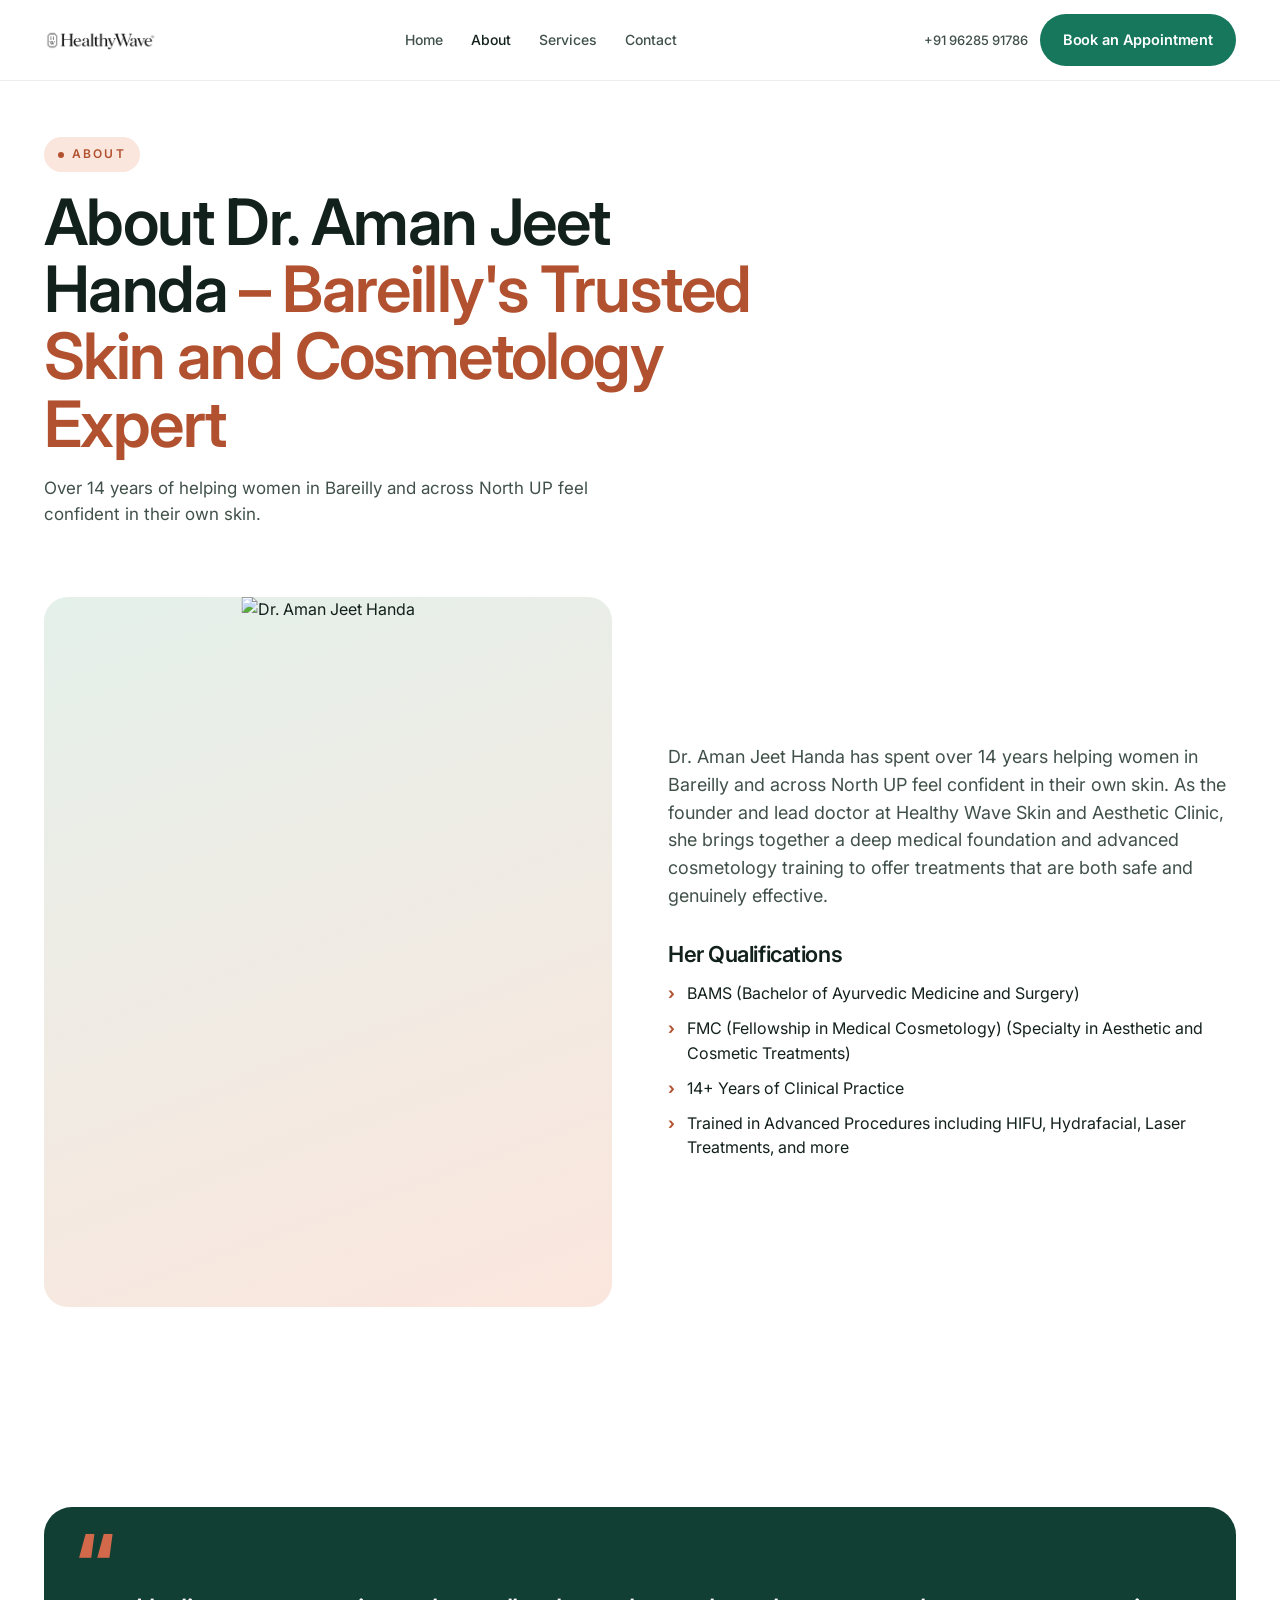
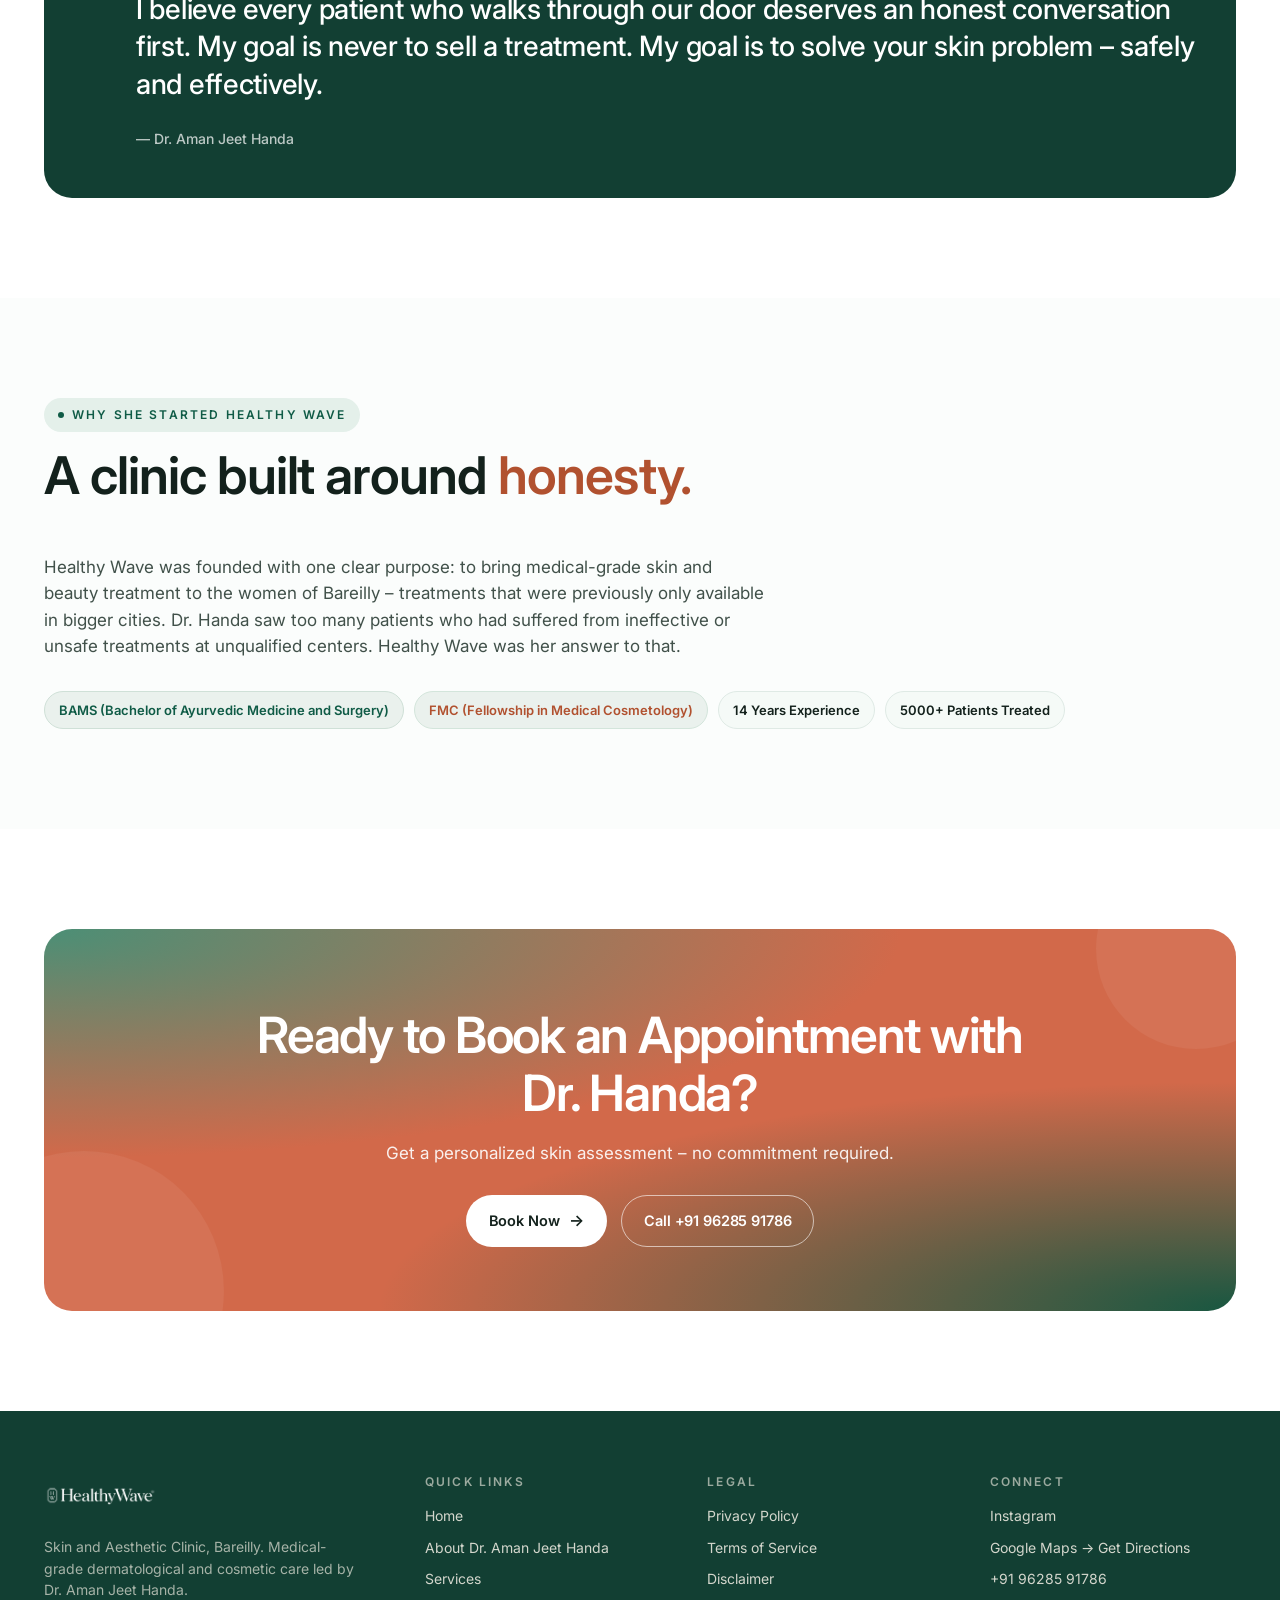
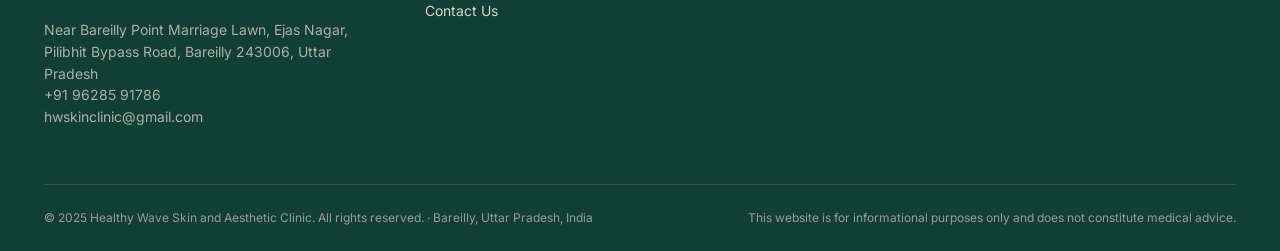
==== commit 0d87664f: "Let tel: links dial natively instead of navigating by script gtag_report_conversion returned false, " ====
--- a/about.html
+++ b/about.html
@@ -11,18 +11,24 @@
 </script>
 <script>
 function gtag_report_conversion(url) {
-  var callback = function () {
-    if (typeof(url) != 'undefined') {
-      window.location = url;
-    }
-  };
-  gtag('event', 'conversion', {
-      'send_to': 'AW-16514287301/3YUGCIzWwaocEMWN0MI9',
-      'value': 1.0,
-      'currency': 'INR',
-      'event_callback': callback
-  });
-  return false;
+  // Fires the Google Ads conversion WITHOUT cancelling the click.
+  //
+  // This used to return false and then navigate with window.location = url.
+  // Inside the Instagram and Facebook in-app browsers a scripted navigation
+  // to a tel: URL is refused — the user sees "Link cannot be loaded" and the
+  // browser closes — while a plain anchor click is handed to the dialer
+  // normally. So we let the <a href="tel:..."> do its own job and only
+  // record the conversion here. `url` is kept for signature compatibility
+  // and deliberately unused. tel: does not unload the page, so the beacon
+  // still goes out.
+  try {
+    gtag('event', 'conversion', {
+        'send_to': 'AW-16514287301/3YUGCIzWwaocEMWN0MI9',
+        'value': 1.0,
+        'currency': 'INR'
+    });
+  } catch (e) {}
+  return true;
 }
 </script>
 <meta charset="UTF-8" />
--- a/styles.css
+++ b/styles.css
@@ -1,18 +1,19 @@
 /* Healthy Wave – shared styles (sans-serif system) */
 :root {
-  --ivory: #ffffff;
-  --ivory-2: #f6f7f6;
-  --cream: #edf0ee;
-  --paper: #f6f7f6;
-  --ink: #16201b;
-  --ink-2: #454f49;
-  --muted: #757d78;
-  --line: #e7e9e7;
-  --sage: #1f6b52;
-  --sage-deep: #185741;
-  --terra: #1f6b52;
-  --terra-deep: #185741;
-  --rose: #d6e6de;
+  --ivory: #ffffff;      /* page ground stays white */
+  --ivory-2: #f5faf7;    /* faint mint wash for alternating sections */
+  --cream: #e4f0ea;      /* mint tint */
+  --paper: #fbfdfc;
+  --ink: #13211c;        /* text near-black, biased green */
+  --ink-2: #41514a;
+  --muted: #6f7f78;
+  --line: #dfeae5;       /* mint-tinted hairline */
+  --sage: #16775c;       /* primary: brand green */
+  --sage-deep: #0f5b46;
+  --terra: #d2694a;      /* secondary: warm coral */
+  --terra-deep: #b1512f;
+  --rose: #fbe6dd;       /* blush tint */
+  --deep: #123f33;       /* deep green for large dark surfaces */
   --max: 1240px;
   --radius: 18px;
   --shadow-sm: 0 1px 2px rgba(22,32,27,.04), 0 4px 12px rgba(22,32,27,.04);
@@ -58,12 +59,12 @@
   letter-spacing: 0.18em;
   text-transform: uppercase;
   color: var(--terra-deep);
-  background: #eaf1ed;
+  background: var(--rose);
   padding: 8px 14px;
   border-radius: 999px;
   font-weight: 600;
 }
-.eyebrow.sage { color: var(--sage-deep); background: #eaf1ed; }
+.eyebrow.sage { color: var(--sage-deep); background: var(--cream); }
 .eyebrow.dot::before {
   content: ""; width: 6px; height: 6px; border-radius: 50%;
   background: currentColor; display: inline-block;
@@ -83,8 +84,8 @@
   white-space: nowrap;
 }
 .btn:hover { transform: translateY(-1px); }
-.btn-primary { background: var(--ink); color: #fff; }
-.btn-primary:hover { background: #0e1613; }
+.btn-primary { background: var(--sage); color: #fff; }
+.btn-primary:hover { background: var(--sage-deep); }
 .btn-terra { background: var(--terra); color: #fff; }
 .btn-terra:hover { background: var(--terra-deep); }
 .btn-ghost { background: transparent; color: var(--ink); border-color: var(--ink); }
@@ -186,7 +187,7 @@
   aspect-ratio: 4/5;
   border-radius: 24px;
   overflow: hidden;
-  background: linear-gradient(160deg, #edf0ee 0%, #dde3df 100%);
+  background: linear-gradient(160deg, #e4f0ea 0%, #fbe6dd 100%);
 }
 .hero-stage img.portrait {
   position: absolute;
@@ -253,7 +254,7 @@
 .img-ph.terra .label, .img-ph.dark .label, .img-ph.sage .label { background: rgba(255,255,255,.85); }
 
 /* TRUST BAR */
-.trust { background: var(--ink); color: var(--ivory); border-radius: 24px; padding: 28px 24px; }
+.trust { background: var(--deep); color: var(--ivory); border-radius: 24px; padding: 28px 24px; }
 .trust-grid { display: grid; gap: 24px; grid-template-columns: repeat(2, 1fr); }
 @media (min-width: 760px) { .trust-grid { grid-template-columns: repeat(4, 1fr); } }
 .trust-item .num {
@@ -263,7 +264,7 @@
   color: #fff; letter-spacing: -0.03em;
 }
 .trust-item .num em { font-style: normal; color: var(--rose); font-weight: 600; }
-.trust-item .lbl { margin-top: 10px; font-size: 13px; color: rgba(246,241,231,.7); }
+.trust-item .lbl { margin-top: 10px; font-size: 13px; color: rgba(255,255,255,.72); }
 
 /* CONCERN GRID */
 .concerns { display: grid; gap: 14px; grid-template-columns: 1fr 1fr; }
@@ -338,7 +339,7 @@
 @media (min-width: 960px) { .doctor { grid-template-columns: 0.85fr 1fr; gap: 64px; } }
 .doctor-portrait {
   aspect-ratio: 4/5; border-radius: 24px; overflow: hidden;
-  background: linear-gradient(160deg, #edf0ee 0%, #dde3df 100%);
+  background: linear-gradient(160deg, #e4f0ea 0%, #fbe6dd 100%);
   position: relative;
 }
 .doctor-portrait img {
@@ -445,7 +446,7 @@
 .final-cta .ctas { display: inline-flex; flex-wrap: wrap; gap: 14px; justify-content: center; }
 
 /* FOOTER */
-footer.site { background: var(--ink); color: var(--ivory); padding: 64px 0 24px; }
+footer.site { background: var(--deep); color: var(--ivory); padding: 64px 0 24px; }
 .foot-grid { display: grid; gap: 36px; grid-template-columns: 1fr; }
 @media (min-width: 760px) { .foot-grid { grid-template-columns: 1.4fr 1fr 1fr 1fr; } }
 .foot-brand .brand { color: #fff; }
@@ -493,7 +494,7 @@
 @media (min-width: 960px) { .about-hero { grid-template-columns: 1fr 1fr; gap: 56px; align-items: center; } }
 .about-portrait {
   aspect-ratio: 4/5; border-radius: 24px; overflow: hidden;
-  background: linear-gradient(160deg, #edf0ee 0%, #dde3df 100%);
+  background: linear-gradient(160deg, #e4f0ea 0%, #fbe6dd 100%);
   position: relative;
 }
 .about-portrait img {
@@ -501,10 +502,10 @@
   transform: translateX(-50%);
   height: 100%; width: auto; object-fit: contain; object-position: bottom center;
 }
-.about-quote { background: var(--ink); color: var(--ivory); border-radius: 28px; padding: 48px 36px; position: relative; }
+.about-quote { background: var(--deep); color: var(--ivory); border-radius: 28px; padding: 48px 36px; position: relative; }
 .about-quote .mark { font-size: 88px; line-height: .8; color: var(--terra); position: absolute; top: 24px; left: 32px; font-weight: 700; }
 .about-quote blockquote { font-size: clamp(20px, 2.4vw, 28px); font-weight: 500; line-height: 1.35; margin: 36px 0 24px; padding-left: 56px; letter-spacing: -0.01em; }
-.about-quote .attribution { font-size: 14px; color: rgba(246,241,231,.7); padding-left: 56px; font-weight: 500; }
+.about-quote .attribution { font-size: 14px; color: rgba(255,255,255,.72); padding-left: 56px; font-weight: 500; }
 
 /* SERVICES */
 .svc-card { background: #fff; border: 1px solid var(--line); border-radius: 22px; padding: 28px; display: flex; flex-direction: column; gap: 14px; }
@@ -549,7 +550,7 @@
 .form-card button[type="submit"] {
   width: 100%; margin-top: 6px;
   padding: 16px; font-size: 15px; font-weight: 600;
-  background: var(--ink); color: var(--ivory);
+  background: var(--deep); color: var(--ivory);
   border: 0; border-radius: 999px;
 }
 .form-card .reassure { font-size: 12px; color: var(--muted); margin: 14px 0 0; text-align: center; }
@@ -565,7 +566,7 @@
 .tag-row { display: flex; flex-wrap: wrap; gap: 8px; }
 .tag { background: #fff; border: 1px solid var(--line); padding: 8px 14px; border-radius: 999px; font-size: 13px; color: var(--ink-2); }
 .alt-bg { background: var(--paper); }
-.dark-bg { background: var(--ink); color: var(--ivory); }
+.dark-bg { background: var(--deep); color: var(--ivory); }
 .dark-bg .eyebrow.sage { background: rgba(125,143,106,.2); color: #cfe0d7; }
 .dark-bg p { color: rgba(255,255,255,.75); }
 
@@ -590,9 +591,9 @@
   --ink:       #16201b;
   --ink-2:     #454f49;
   --muted:     #757d78;
-  --accent:    #1f6b52;
-  --accent-2:  #185741;
-  --accent-sf: #ecf3ef;
+  --accent:    #16775c;
+  --accent-2:  #0f5b46;
+  --accent-sf: #e4f0ea;
 
   background: var(--bg);
   color: var(--ink);
@@ -844,10 +845,11 @@
 .book-submit {
   width: 100%; min-height: 50px;
   border: 0; border-radius: 10px;
-  background: var(--ink); color: #fff;
+  background: var(--accent); color: #fff;
   font-size: 15.5px; font-weight: 600; letter-spacing: -0.01em;
   transition: background .14s;
 }
+.book-submit:hover { background: var(--accent-2); }
 .book-submit:disabled { background: var(--surface); color: var(--muted); cursor: not-allowed; }
 .book-bar .reassure { margin: 7px 0 0; text-align: center; font-size: 11px; color: var(--muted); }
 
@@ -872,7 +874,7 @@
   min-height: 48px; display: inline-flex; align-items: center; justify-content: center;
   border-radius: 10px; font-size: 15px; font-weight: 600;
 }
-.done-go { background: var(--ink); color: #fff; }
+.done-go { background: var(--accent); color: #fff; }
 .done-call { border: 1px solid var(--hair); color: var(--ink); }
 .done-foot { margin: 16px 0 0; font-size: 12px; color: var(--muted); line-height: 1.5; }
 .done-foot a { color: var(--accent); font-weight: 600; }
